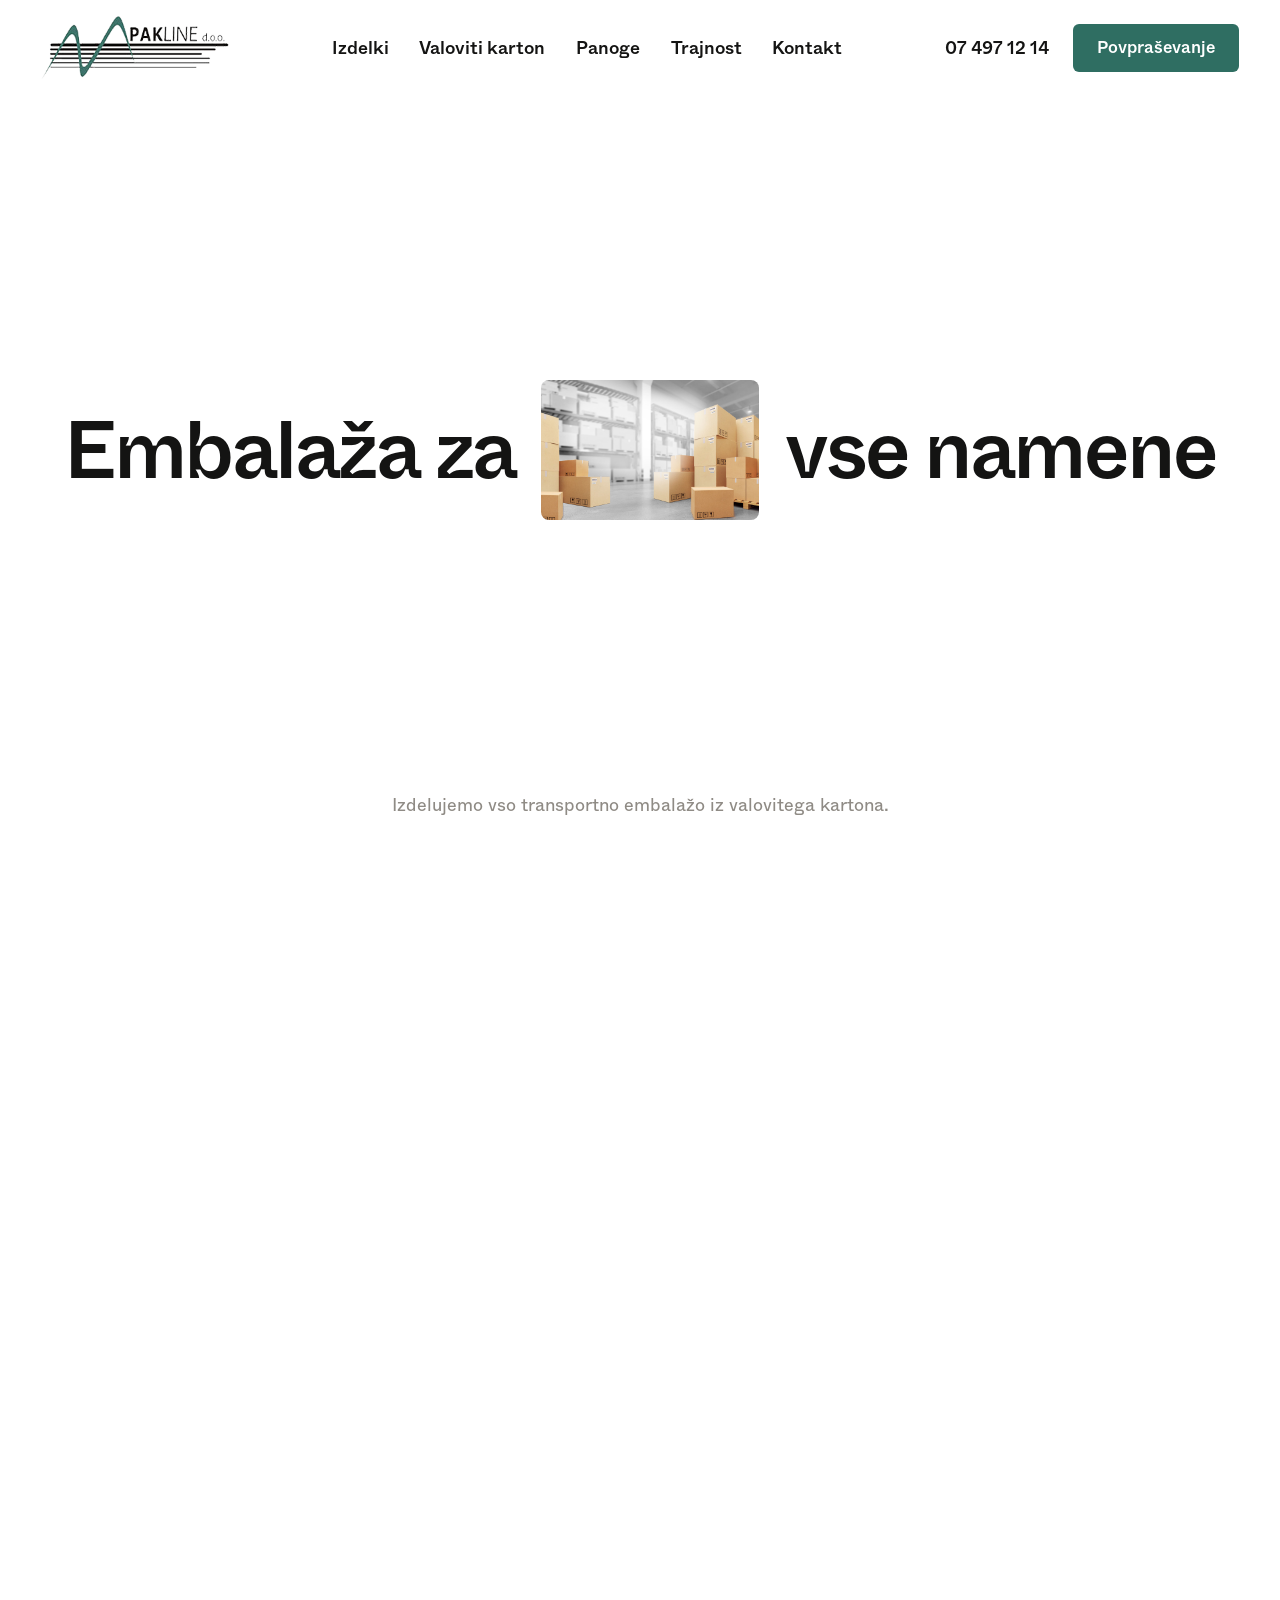
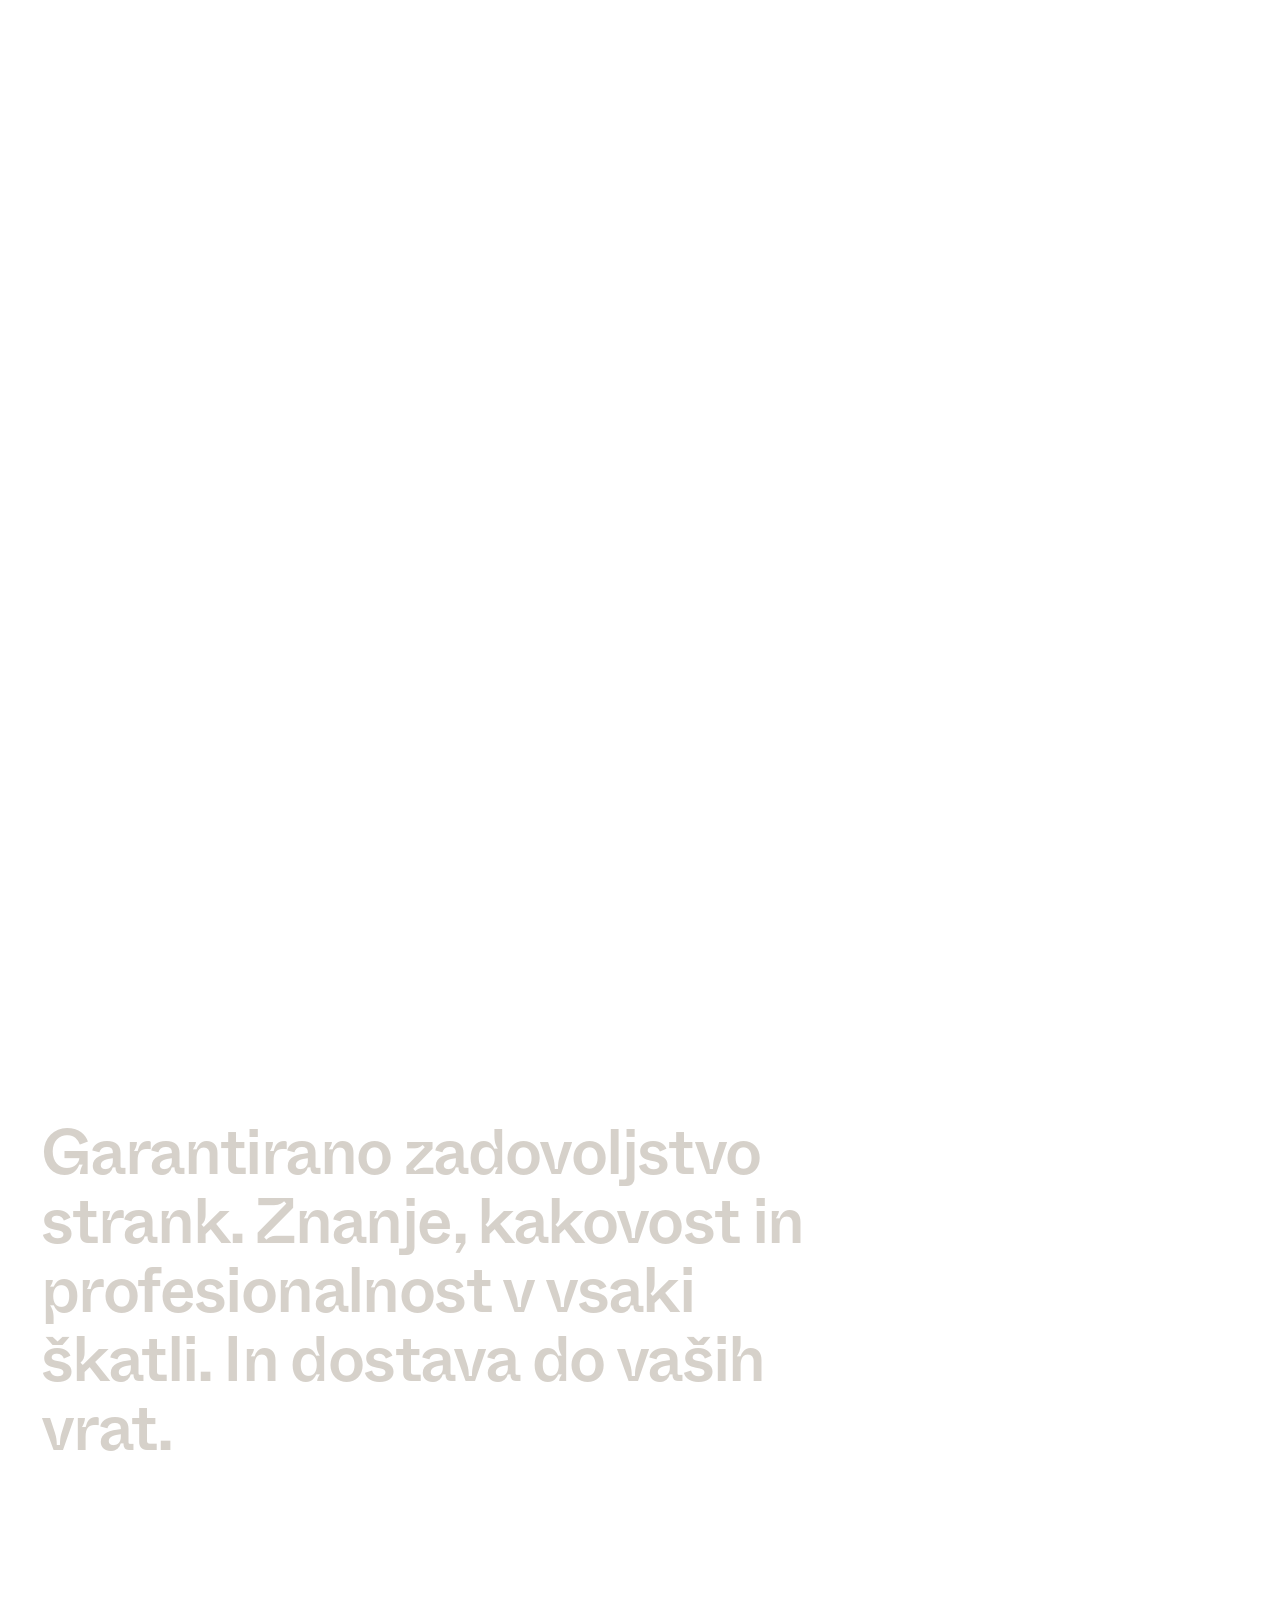
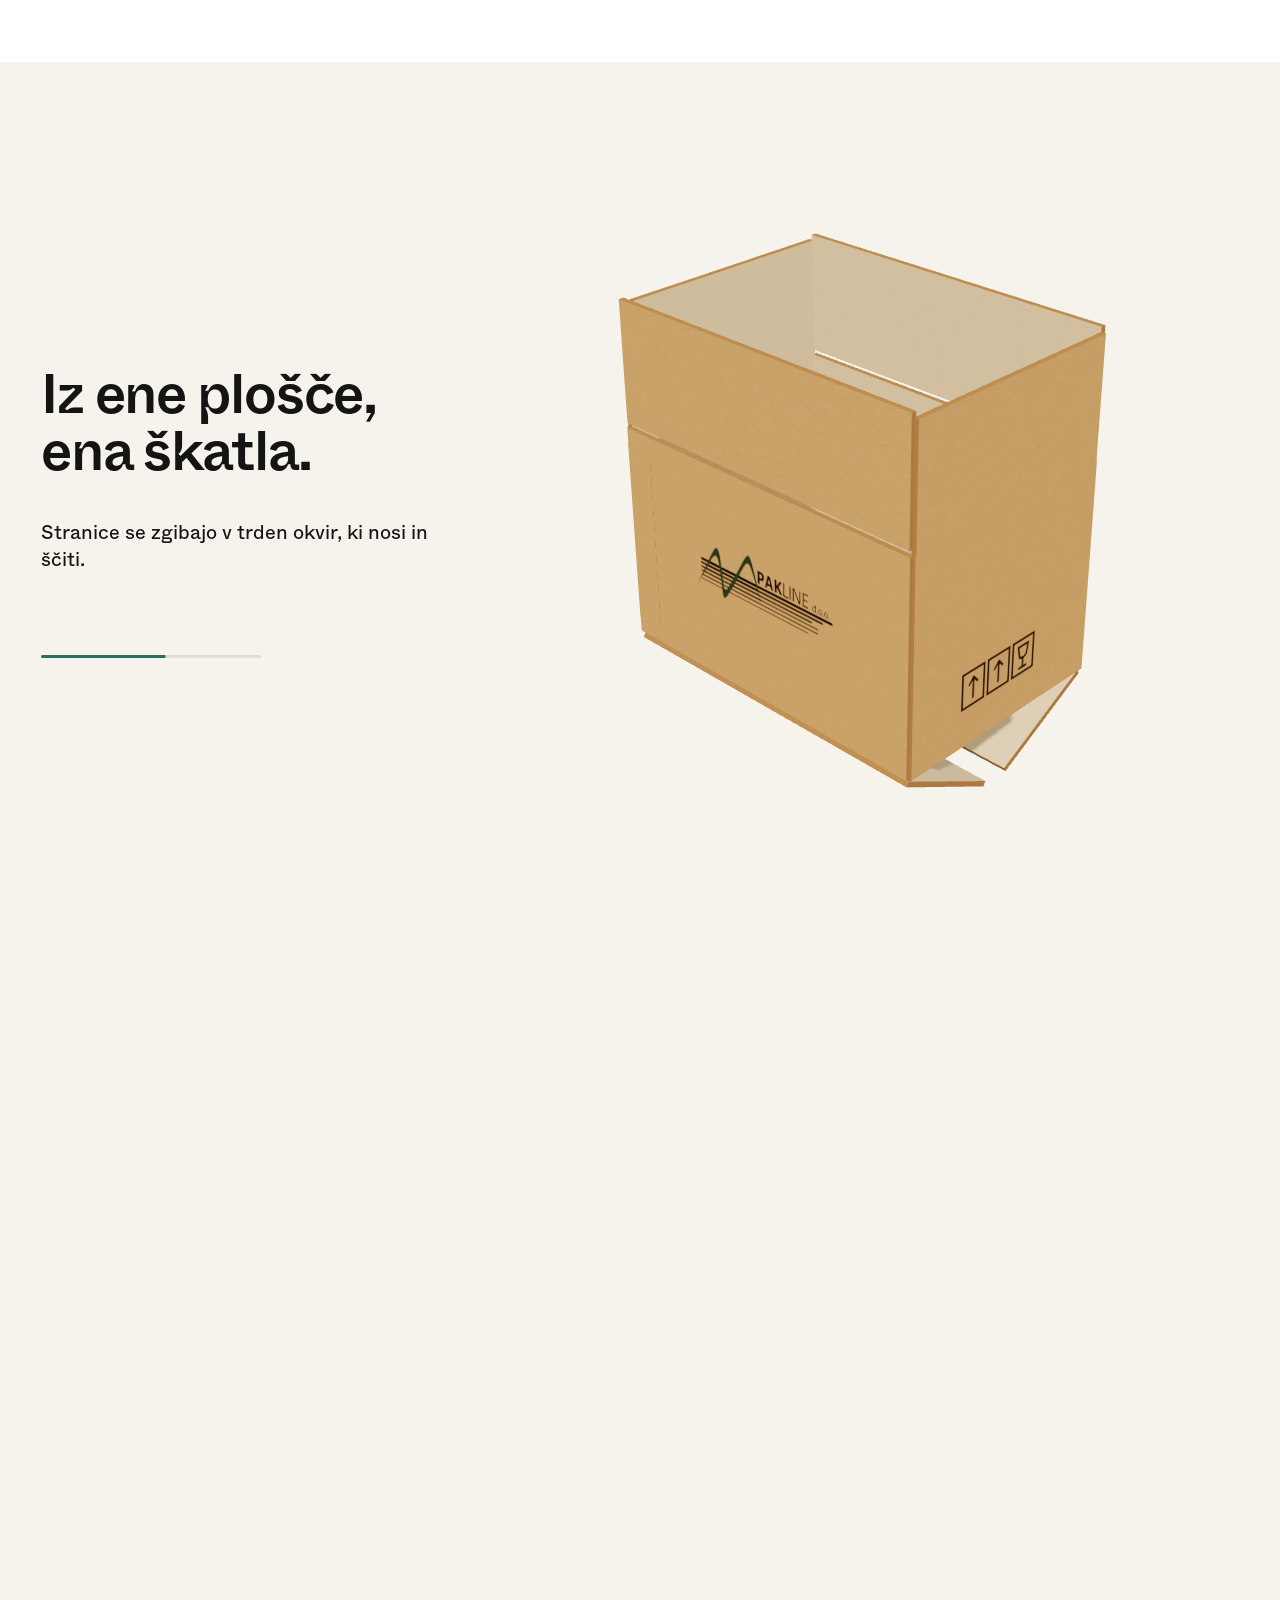
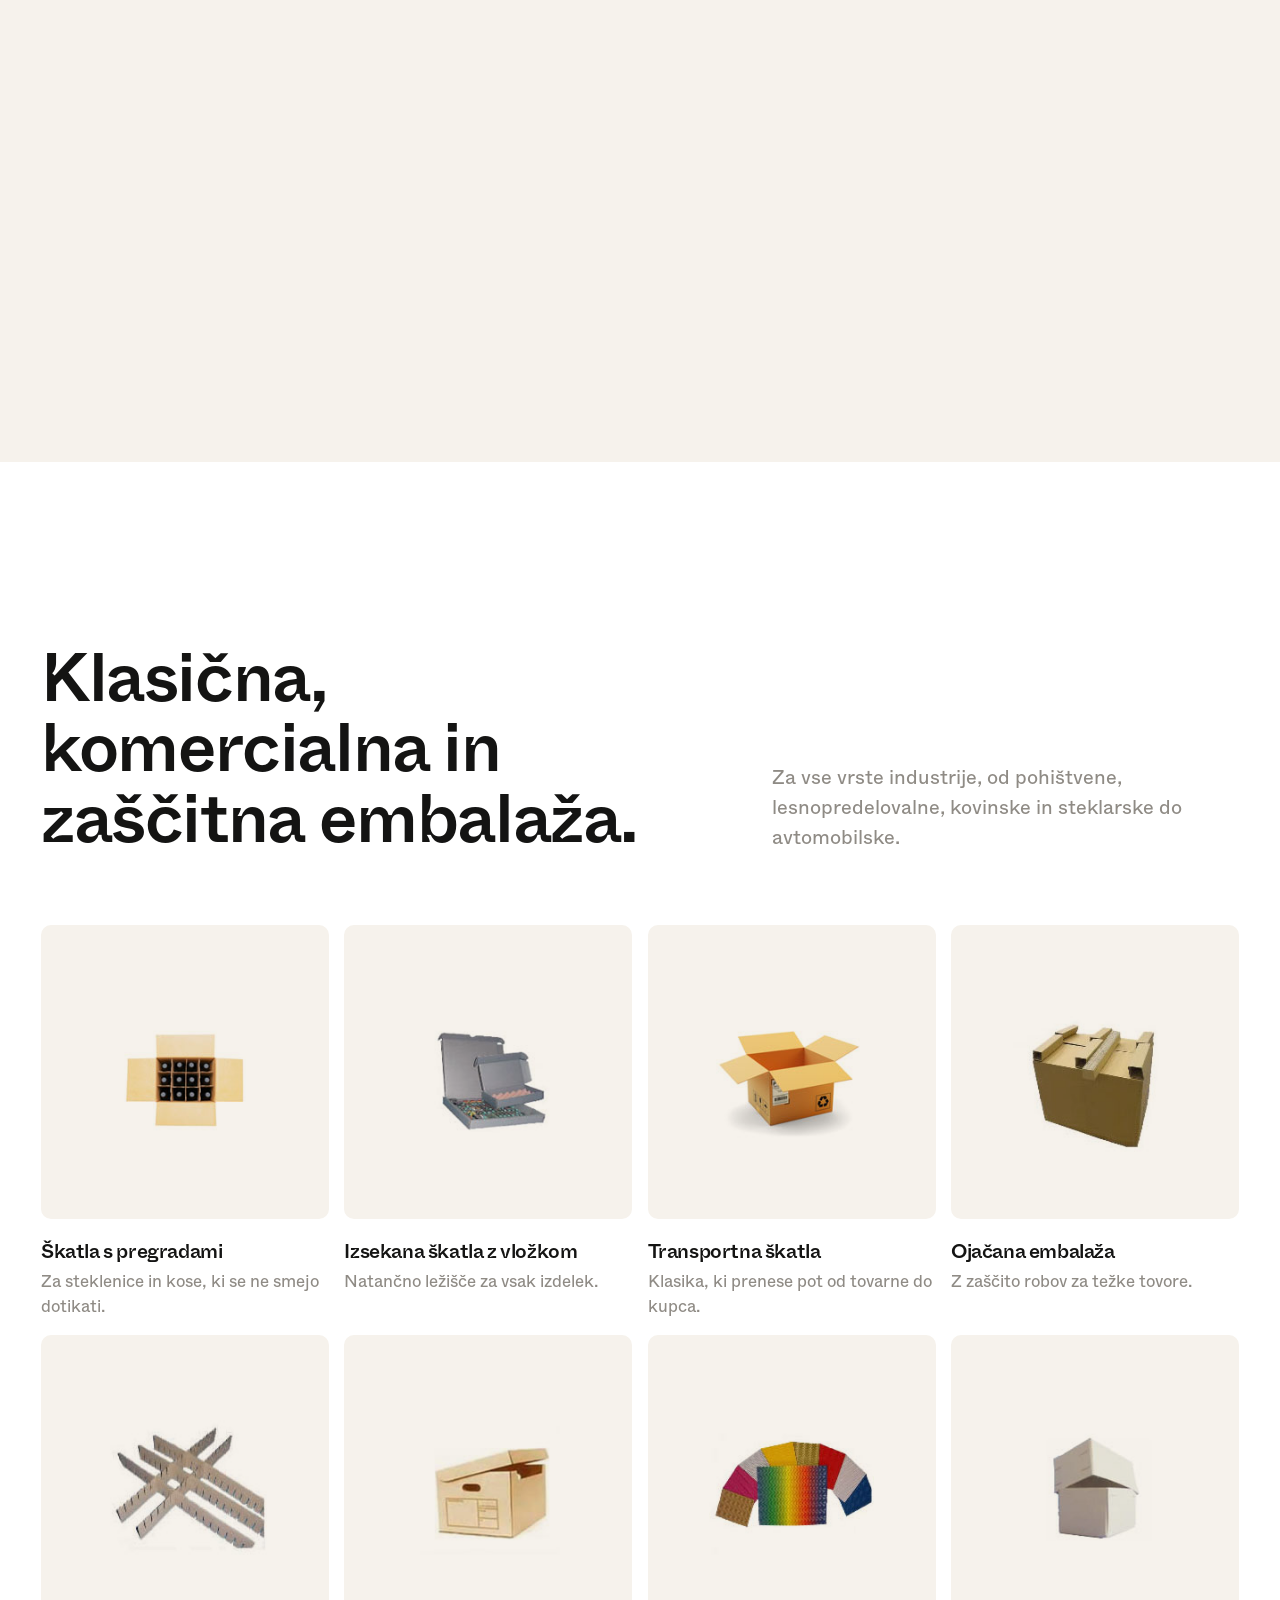
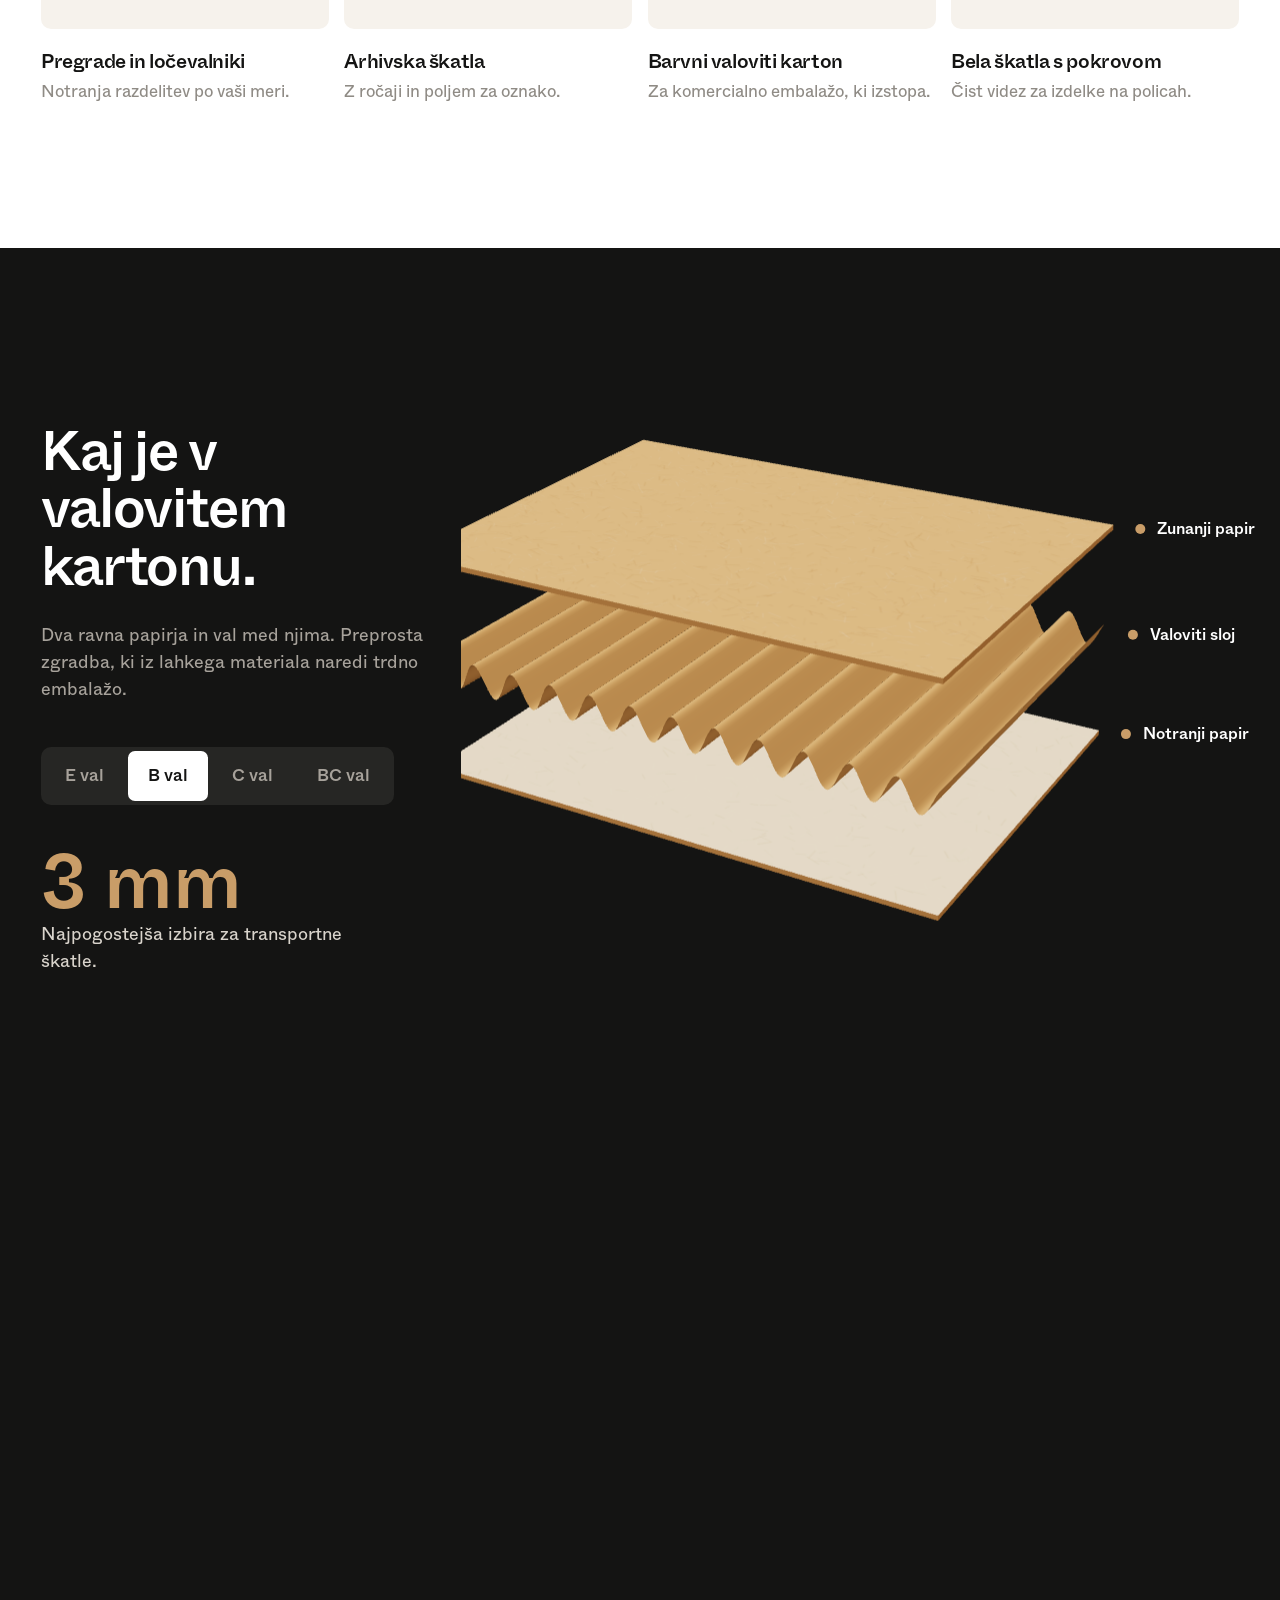
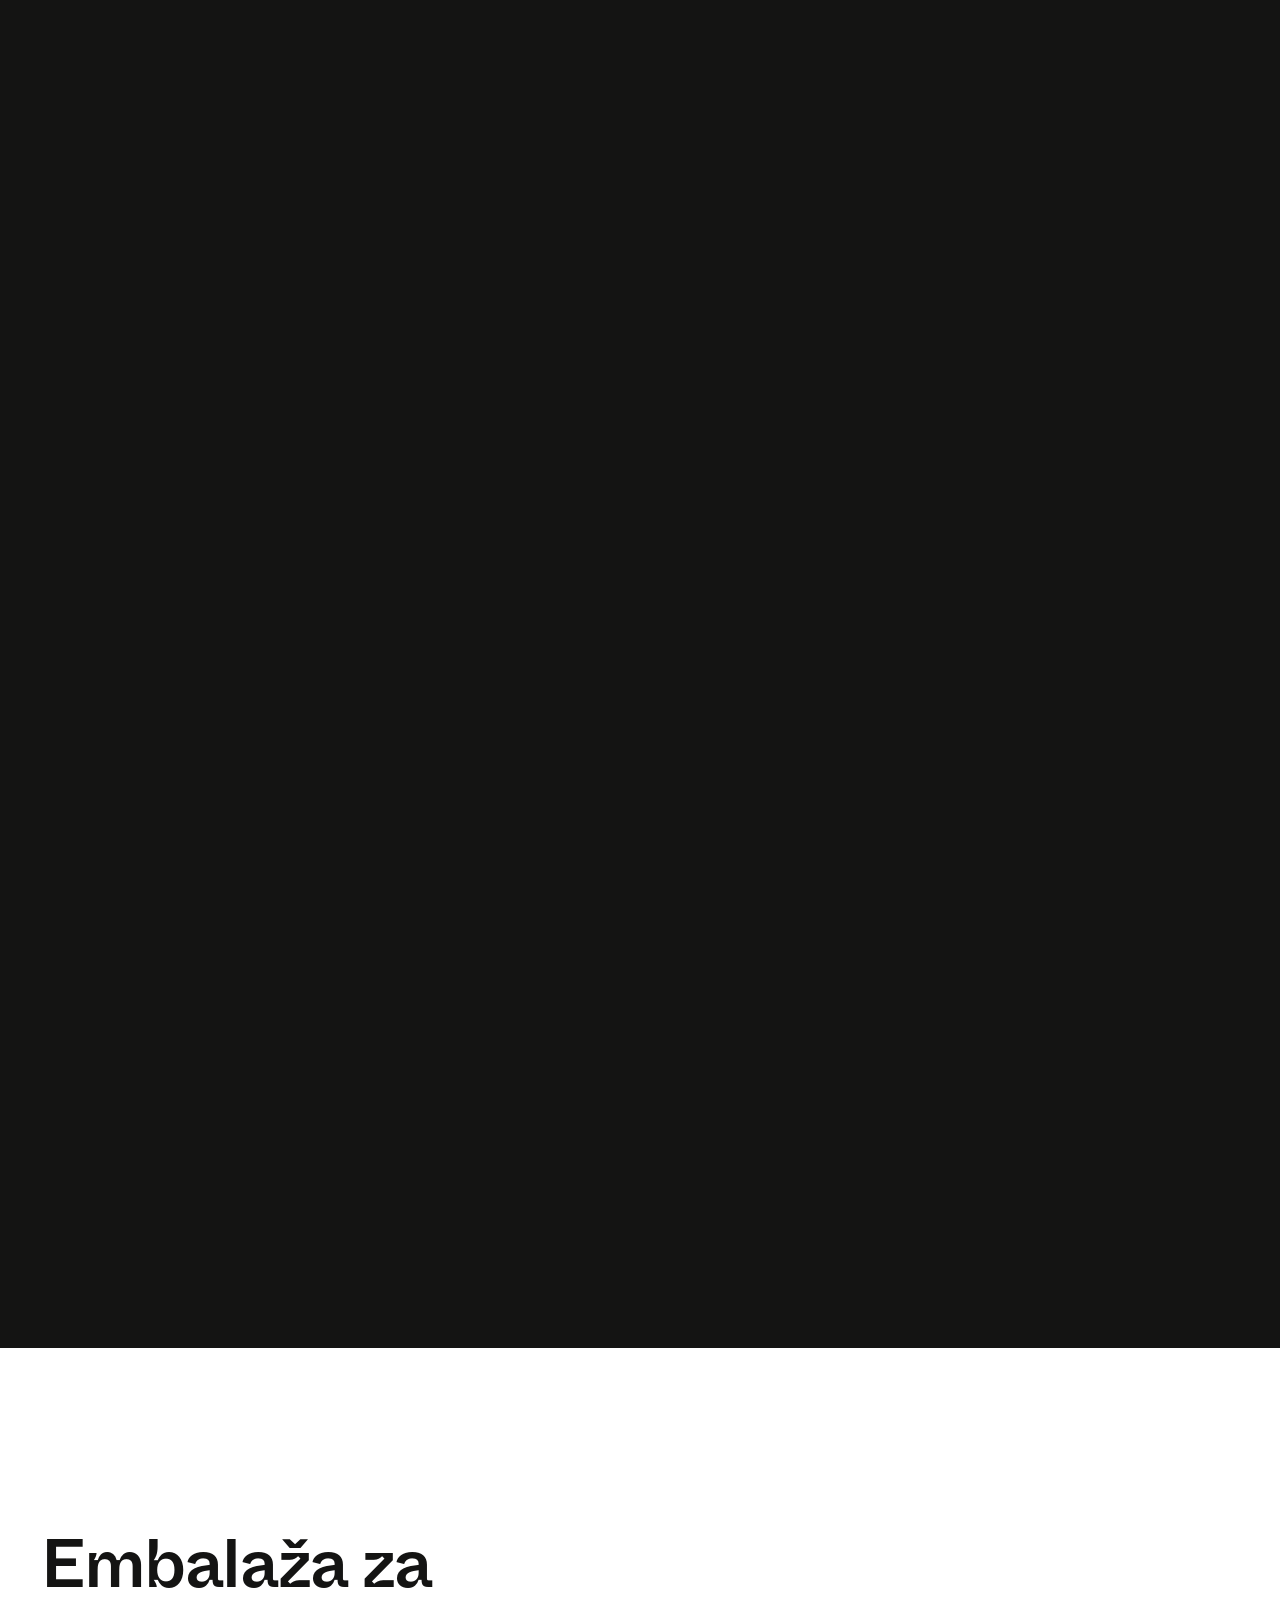
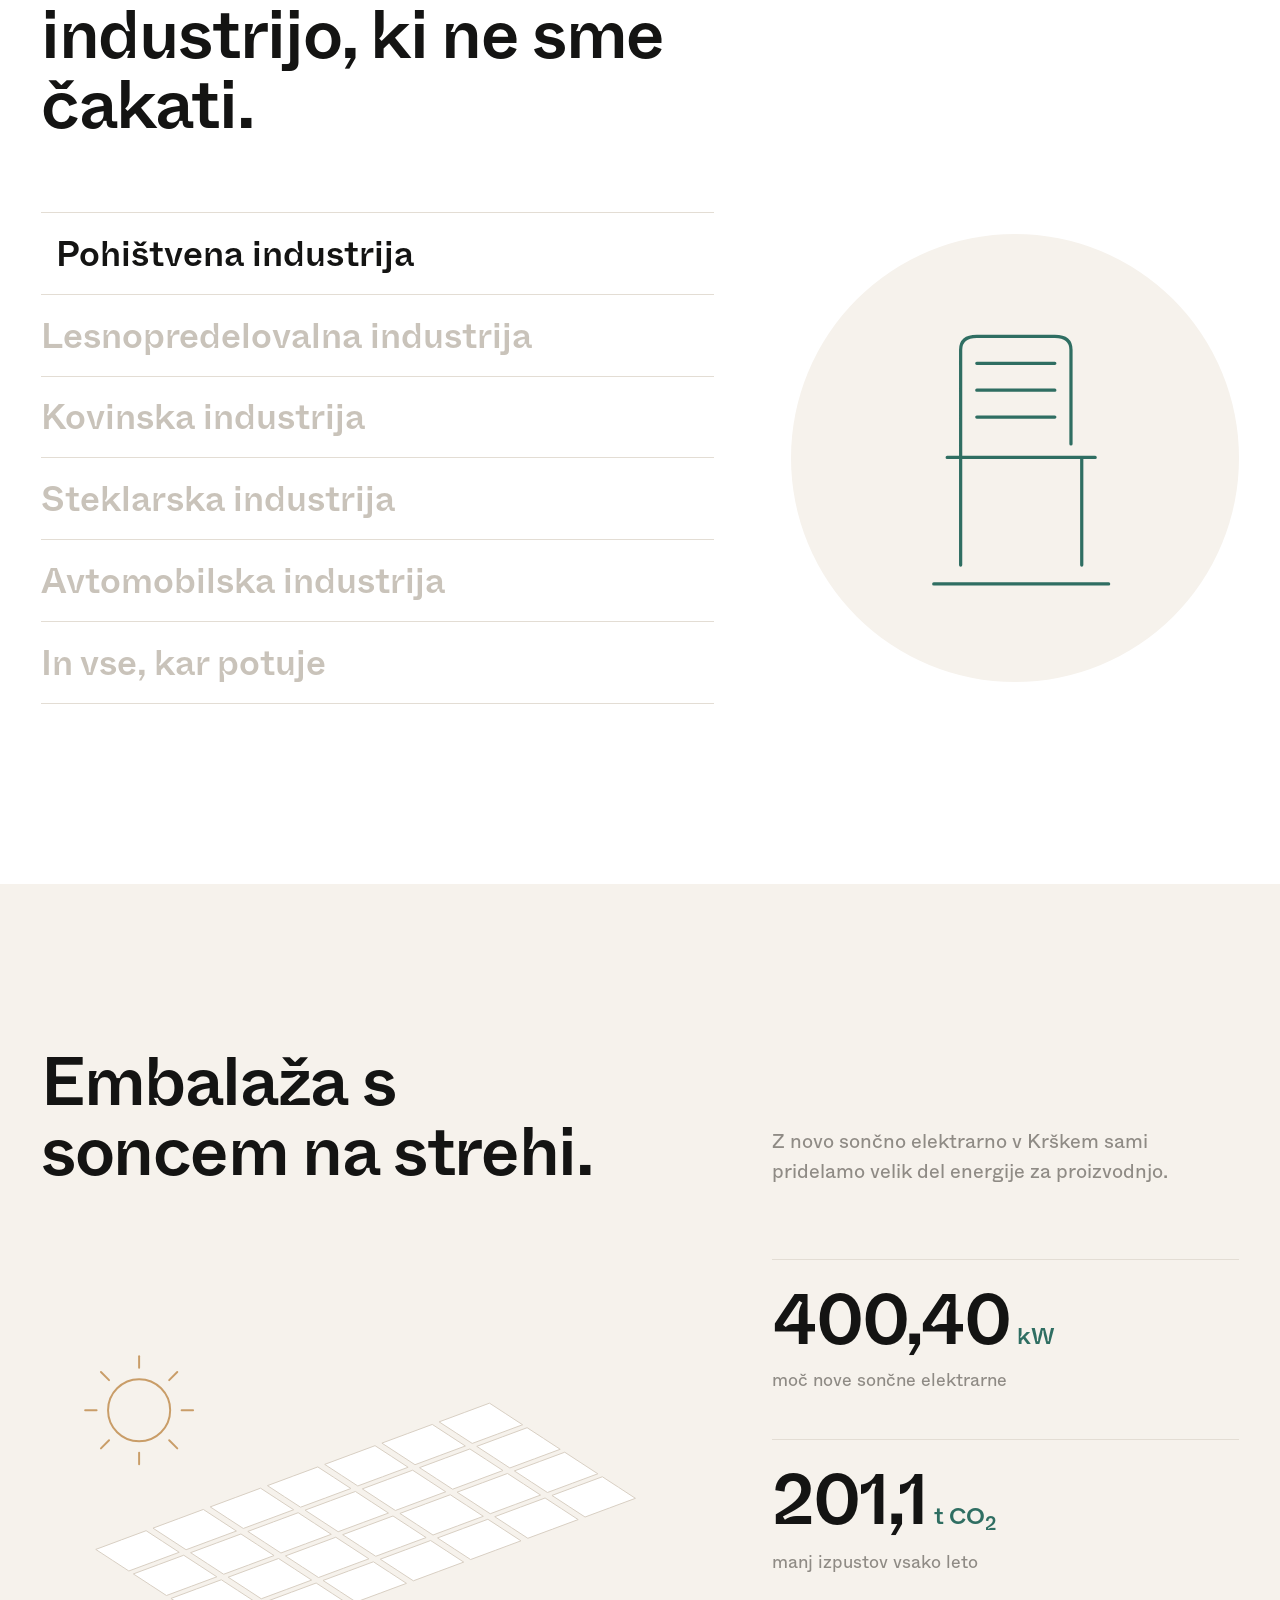
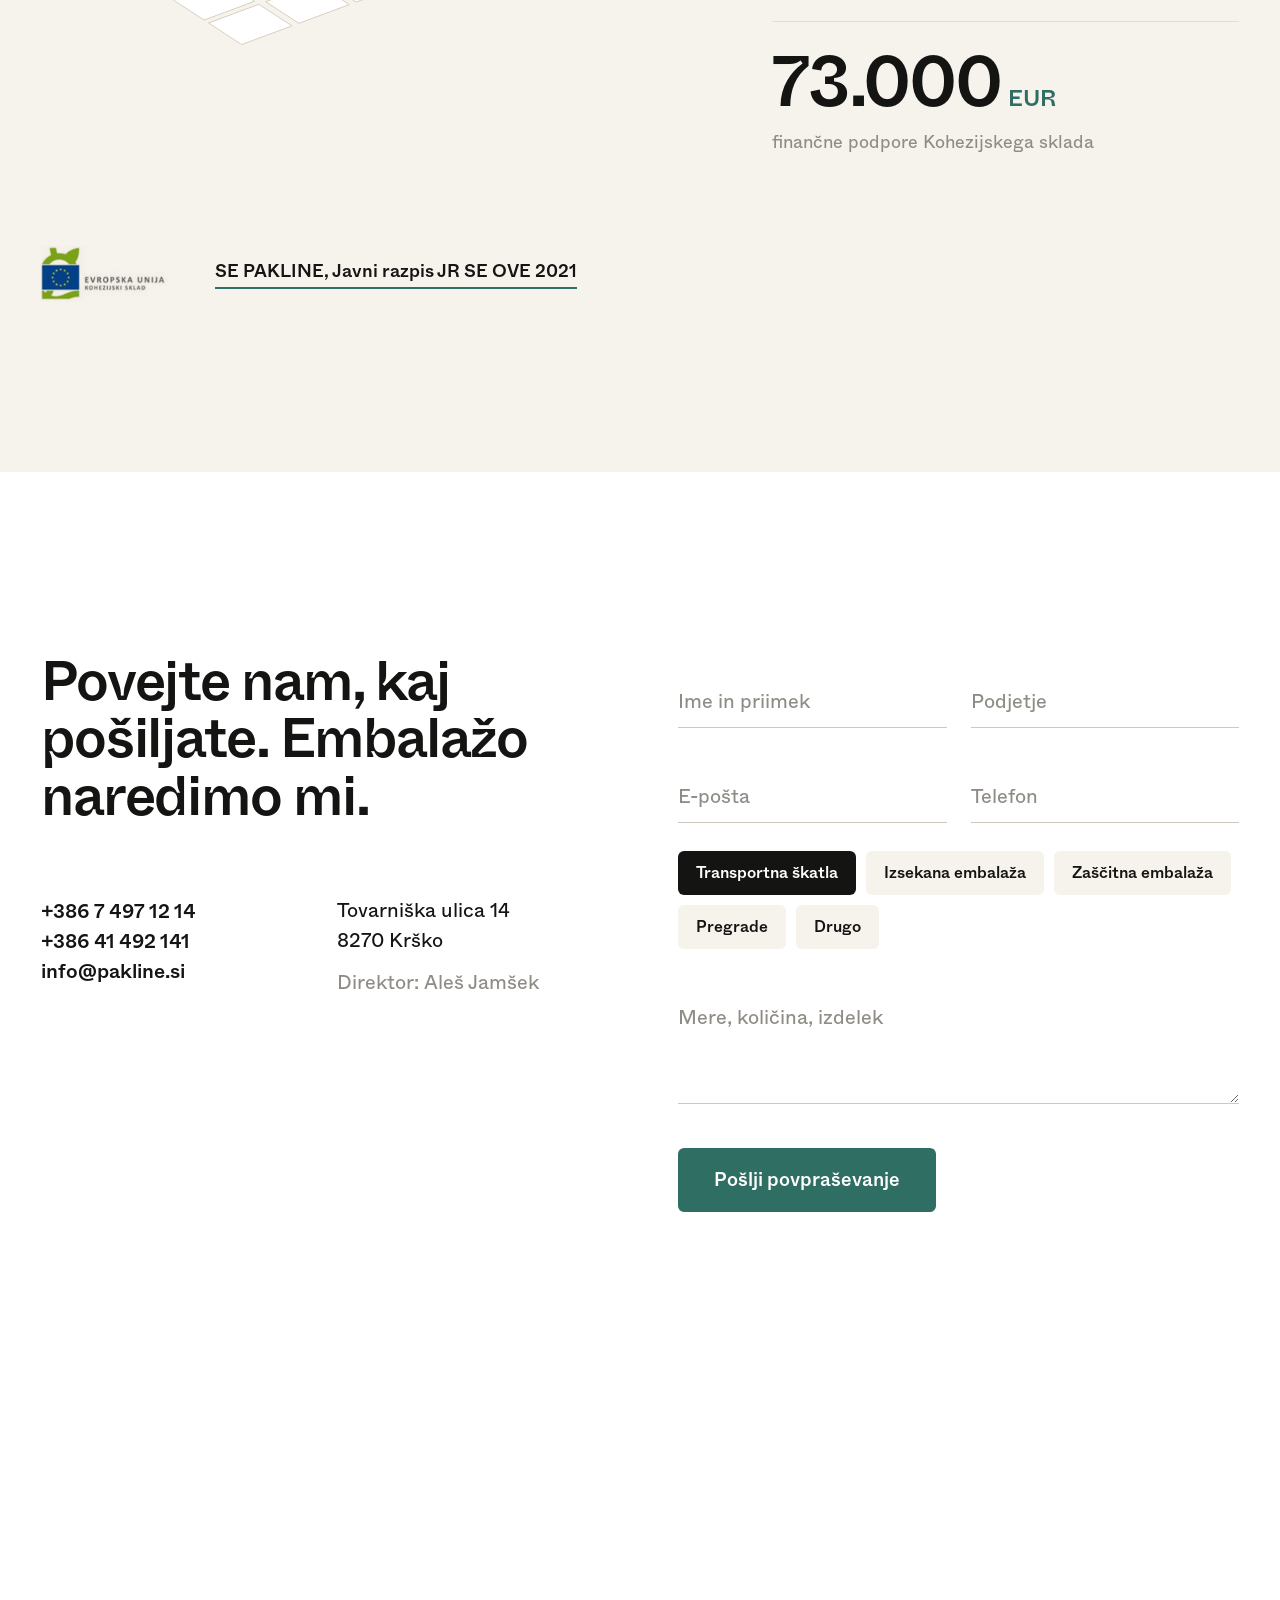
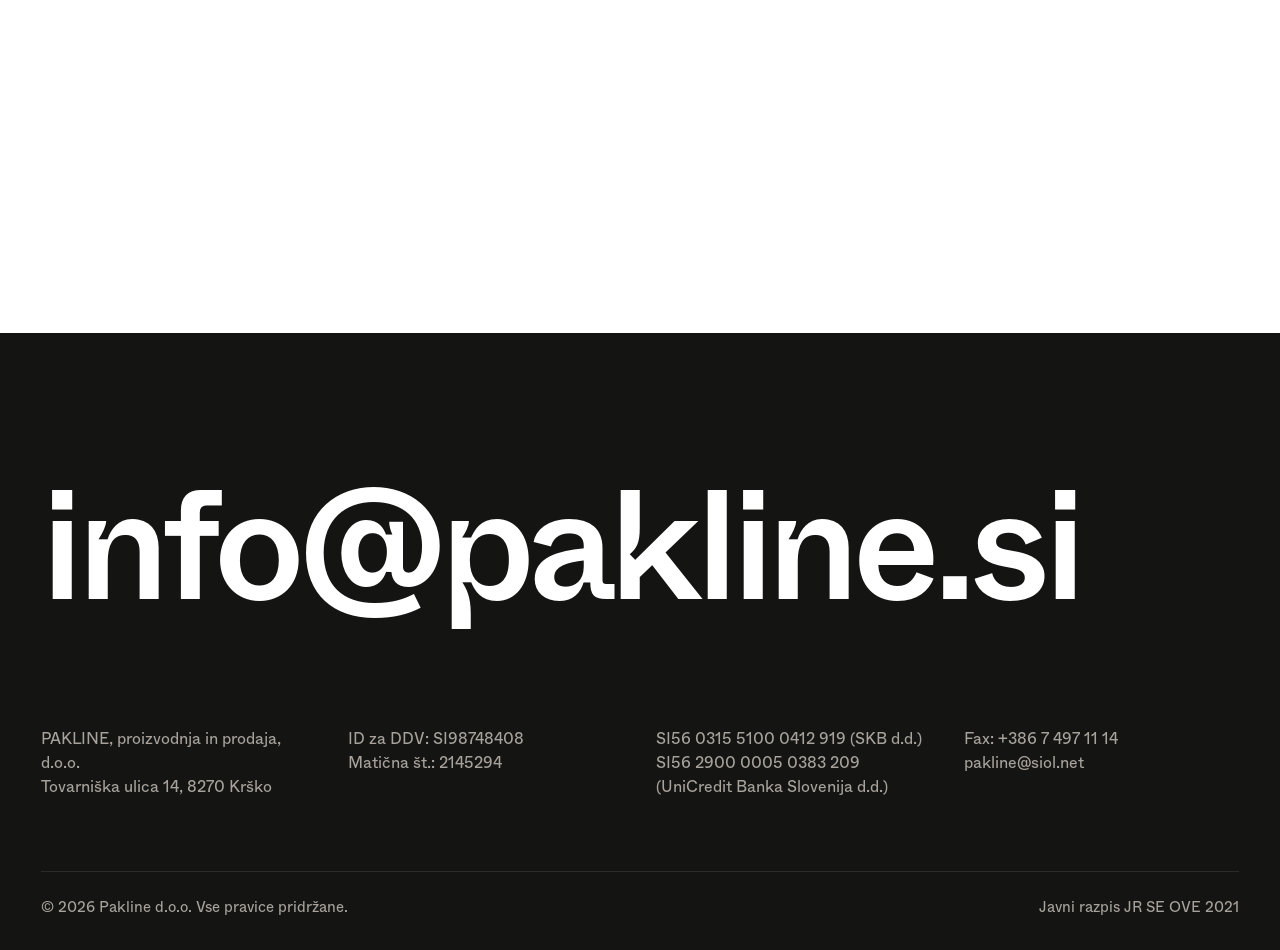
==== site/index.html @ 0da0129d "Pakline redesign pitch site Static site (GSAP, Lenis, Three.js) with homepage and razpis subpage, lo" ====
<!doctype html>
<html lang="sl">
<head>
  <meta charset="utf-8">
  <meta name="viewport" content="width=device-width, initial-scale=1">
  <title>Pakline | Embalaža iz valovitega kartona, Krško</title>
  <meta name="description" content="Pakline izdeluje vso transportno embalažo iz valovitega kartona. Klasična, komercialna in zaščitna embalaža za vse vrste industrije.">
  <meta name="robots" content="noindex">
  <link rel="preload" href="assets/fonts/ABCWhyteInktrap-Medium-Trial.woff2" as="font" type="font/woff2" crossorigin>
  <link rel="preload" href="assets/fonts/ABCWhyte-Regular-Trial.woff2" as="font" type="font/woff2" crossorigin>
  <link rel="stylesheet" href="assets/css/style.css">
</head>
<body>

<div class="loader" aria-hidden="true">
  <img src="assets/img/pakline-logo.png" alt="" class="loader-logo">
  <span class="loader-count">0</span>
</div>

<header class="nav">
  <a href="index.html" class="nav-logo"><img src="assets/img/pakline-logo.png" alt="Pakline d.o.o."></a>
  <nav class="nav-links" aria-label="Glavna navigacija">
    <a href="#izdelki">Izdelki</a>
    <a href="#karton">Valoviti karton</a>
    <a href="#panoge">Panoge</a>
    <a href="#trajnost">Trajnost</a>
    <a href="#kontakt">Kontakt</a>
  </nav>
  <div class="nav-right">
    <a href="tel:+38674971214" class="nav-phone">07 497 12 14</a>
    <a href="#kontakt" class="btn">Povpraševanje</a>
    <button class="nav-burger" aria-label="Meni"><span></span><span></span></button>
  </div>
</header>

<div class="mobile-menu">
  <a href="#izdelki">Izdelki</a>
  <a href="#karton">Valoviti karton</a>
  <a href="#panoge">Panoge</a>
  <a href="#trajnost">Trajnost</a>
  <a href="#kontakt">Kontakt</a>
  <div class="mobile-menu-contact">
    <a href="tel:+38674971214">+386 7 497 12 14</a>
    <a href="mailto:info@pakline.si">info@pakline.si</a>
  </div>
</div>

<main>

  <!-- HERO: split sentence, image opens to full screen -->
  <section class="hero">
    <div class="hero-pin">
      <h1 class="hero-title">
        <span class="hero-l">Embalaža za</span>
        <span class="hero-media"><img src="assets/img/slika.jpg" alt="Škatle iz valovitega kartona v skladišču"></span>
        <span class="hero-r">vse namene</span>
      </h1>
      <p class="hero-sub">Izdelujemo vso transportno embalažo iz valovitega kartona.</p>
    </div>
  </section>

  <!-- STATEMENT: gray fills to black -->
  <section class="statement">
    <p class="fill-text">Garantirano zadovoljstvo strank. Znanje, kakovost in profesionalnost v vsaki škatli. In dostava do vaših vrat.</p>
  </section>

  <!-- FOLD: 3D box folds from a flat blank on scroll -->
  <section class="fold" id="proces">
    <div class="fold-pin">
      <div class="fold-copy">
        <h2>Iz ene plošče, ena škatla.</h2>
        <div class="fold-steps">
          <p class="fold-step is-active">Plošča valovitega kartona, izrezana točno po meri vašega izdelka.</p>
          <p class="fold-step">Stranice se zgibajo v trden okvir, ki nosi in ščiti.</p>
          <p class="fold-step">Zavihki zaprejo škatlo. Pripravljena je na pot.</p>
        </div>
        <div class="fold-bar"><span></span></div>
      </div>
      <canvas class="fold-canvas"></canvas>
    </div>
  </section>

  <!-- PRODUCTS -->
  <section class="products" id="izdelki">
    <div class="products-head">
      <h2>Klasična, komercialna in zaščitna embalaža.</h2>
      <p>Za vse vrste industrije, od pohištvene, lesnopredelovalne, kovinske in steklarske do avtomobilske.</p>
    </div>
    <div class="products-grid">
      <article class="product"><div class="product-img"><img src="assets/img/01.jpg" alt=""></div><h3>Škatla s pregradami</h3><p>Za steklenice in kose, ki se ne smejo dotikati.</p></article>
      <article class="product"><div class="product-img"><img src="assets/img/02.jpg" alt=""></div><h3>Izsekana škatla z vložkom</h3><p>Natančno ležišče za vsak izdelek.</p></article>
      <article class="product"><div class="product-img"><img src="assets/img/03.jpg" alt=""></div><h3>Transportna škatla</h3><p>Klasika, ki prenese pot od tovarne do kupca.</p></article>
      <article class="product"><div class="product-img"><img src="assets/img/36.jpg" alt=""></div><h3>Ojačana embalaža</h3><p>Z zaščito robov za težke tovore.</p></article>
      <article class="product"><div class="product-img"><img src="assets/img/79.jpg" alt=""></div><h3>Pregrade in ločevalniki</h3><p>Notranja razdelitev po vaši meri.</p></article>
      <article class="product"><div class="product-img"><img src="assets/img/06.jpg" alt=""></div><h3>Arhivska škatla</h3><p>Z ročaji in poljem za oznako.</p></article>
      <article class="product"><div class="product-img"><img src="assets/img/07a.jpg" alt=""></div><h3>Barvni valoviti karton</h3><p>Za komercialno embalažo, ki izstopa.</p></article>
      <article class="product"><div class="product-img"><img src="assets/img/08.jpg" alt=""></div><h3>Bela škatla s pokrovom</h3><p>Čist videz za izdelke na policah.</p></article>
    </div>
  </section>

  <!-- ANATOMY: exploded corrugated board -->
  <section class="anatomy" id="karton">
    <div class="anatomy-pin">
      <div class="anatomy-copy">
        <h2>Kaj je v valovitem kartonu.</h2>
        <p class="anatomy-lead">Dva ravna papirja in val med njima. Preprosta zgradba, ki iz lahkega materiala naredi trdno embalažo.</p>
        <div class="tabs" role="tablist">
          <button role="tab" class="tab" data-flute="E">E val</button>
          <button role="tab" class="tab is-active" data-flute="B">B val</button>
          <button role="tab" class="tab" data-flute="C">C val</button>
          <button role="tab" class="tab" data-flute="BC">BC val</button>
        </div>
        <div class="flute-info">
          <span class="flute-mm">3 mm</span>
          <p class="flute-text">Najpogostejša izbira za transportne škatle.</p>
        </div>
      </div>
      <div class="anatomy-stage">
        <canvas class="anatomy-canvas"></canvas>
        <div class="anatomy-labels"></div>
      </div>
    </div>
  </section>

  <!-- INDUSTRIES -->
  <section class="industries" id="panoge">
    <h2>Embalaža za industrijo, ki ne sme čakati.</h2>
    <div class="industries-wrap">
      <ul class="industries-list">
        <li data-i="0"><span>Pohištvena industrija</span></li>
        <li data-i="1"><span>Lesnopredelovalna industrija</span></li>
        <li data-i="2"><span>Kovinska industrija</span></li>
        <li data-i="3"><span>Steklarska industrija</span></li>
        <li data-i="4"><span>Avtomobilska industrija</span></li>
        <li data-i="5"><span>In vse, kar potuje</span></li>
      </ul>
      <div class="industries-art" aria-hidden="true">
        <!-- chair -->
        <svg viewBox="0 0 240 240" class="art is-active"><path d="M80 40 L80 200 M80 120 L170 120 L170 200 M80 120 L80 40 Q80 30 92 30 L150 30 Q162 30 162 40 L162 110 M70 120 L180 120 M92 50 L150 50 M92 70 L150 70 M92 90 L150 90"/><path d="M60 214 L190 214"/></svg>
        <!-- planks -->
        <svg viewBox="0 0 240 240" class="art"><path d="M40 170 L160 130 L210 150 L90 190 Z M40 170 L40 186 L90 206 L90 190 M90 206 L210 166 L210 150"/><path d="M40 130 L160 90 L210 110 L90 150 Z M40 130 L40 146 L90 166 M90 150 L90 166 L210 126 L210 110"/><path d="M40 90 L160 50 L210 70 L90 110 Z M40 90 L40 106 L90 126 M90 110 L90 126 L210 86 L210 70"/><path d="M110 76 Q130 68 150 62 M70 116 Q100 106 130 98"/></svg>
        <!-- bolt and nut -->
        <svg viewBox="0 0 240 240" class="art"><path d="M70 60 L110 60 L130 95 L110 130 L70 130 L50 95 Z"/><circle cx="90" cy="95" r="16"/><path d="M150 80 L190 80 L190 110 L150 110 Z M162 110 L162 210 L178 210 L178 110 M162 125 L178 135 M162 140 L178 150 M162 155 L178 165 M162 170 L178 180 M162 185 L178 195"/></svg>
        <!-- glass and bottle -->
        <svg viewBox="0 0 240 240" class="art"><path d="M60 50 L120 50 Q122 110 90 125 Q58 110 60 50 Z M90 125 L90 190 M65 195 L115 195"/><path d="M160 40 L180 40 L180 80 Q200 92 200 115 L200 200 L140 200 L140 115 Q140 92 160 80 Z M140 140 L200 140 M140 175 L200 175"/></svg>
        <!-- car -->
        <svg viewBox="0 0 240 240" class="art"><path d="M24 150 L24 128 Q26 116 40 114 L70 110 L98 84 Q104 78 114 78 L160 78 Q170 78 176 86 L196 112 L208 116 Q218 120 218 132 L218 150 Z"/><path d="M104 88 L96 110 L148 110 L148 88 Z M156 88 L156 110 L186 110 L172 90"/><circle cx="66" cy="152" r="18"/><circle cx="178" cy="152" r="18"/><path d="M12 176 L228 176"/></svg>
        <!-- box -->
        <svg viewBox="0 0 240 240" class="art"><path d="M40 85 L120 55 L200 85 L120 115 Z M40 85 L40 175 L120 205 L200 175 L200 85 M120 115 L120 205"/><path d="M40 85 L20 115 L100 145 L120 115 M200 85 L220 115 L140 145 L120 115"/><path d="M80 70 L160 100 L160 128"/></svg>
      </div>
    </div>
  </section>

  <!-- SUSTAINABILITY -->
  <section class="sun" id="trajnost">
    <div class="sun-head">
      <h2>Embalaža s soncem na strehi.</h2>
      <p>Z novo sončno elektrarno v Krškem sami pridelamo velik del energije za proizvodnjo.</p>
    </div>
    <div class="sun-body">
      <svg class="solar" viewBox="0 0 800 420" aria-hidden="true"></svg>
      <div class="sun-stats">
        <div class="stat"><span class="stat-num" data-to="400.40" data-dec="2">0</span><span class="stat-unit">kW</span><p>moč nove sončne elektrarne</p></div>
        <div class="stat"><span class="stat-num" data-to="201.1" data-dec="1">0</span><span class="stat-unit">t CO<sub>2</sub></span><p>manj izpustov vsako leto</p></div>
        <div class="stat"><span class="stat-num" data-to="73000" data-dec="0">0</span><span class="stat-unit">EUR</span><p>finančne podpore Kohezijskega sklada</p></div>
      </div>
    </div>
    <a href="razpis.html" class="sun-link">
      <img src="assets/img/KohezijskiSklad_LOGO.jpg" alt="Kohezijski sklad">
      <span>SE PAKLINE, Javni razpis JR SE OVE 2021</span>
    </a>
  </section>

  <!-- CONTACT -->
  <section class="contact" id="kontakt">
    <div class="contact-grid">
      <div class="contact-left">
        <h2>Povejte nam, kaj pošiljate. Embalažo naredimo mi.</h2>
        <div class="contact-info">
          <div>
            <a href="tel:+38674971214">+386 7 497 12 14</a>
            <a href="tel:+38641492141">+386 41 492 141</a>
            <a href="mailto:info@pakline.si">info@pakline.si</a>
          </div>
          <div>
            <p>Tovarniška ulica 14<br>8270 Krško</p>
            <p class="muted">Direktor: Aleš Jamšek</p>
          </div>
        </div>
      </div>
      <form class="form" novalidate>
        <div class="field"><input id="f-name" name="name" required placeholder=" "><label for="f-name">Ime in priimek</label></div>
        <div class="field"><input id="f-co" name="company" placeholder=" "><label for="f-co">Podjetje</label></div>
        <div class="field"><input id="f-mail" name="email" type="email" required placeholder=" "><label for="f-mail">E-pošta</label></div>
        <div class="field"><input id="f-tel" name="phone" placeholder=" "><label for="f-tel">Telefon</label></div>
        <div class="chips" role="group" aria-label="Vrsta embalaže">
          <button type="button" class="chip is-on">Transportna škatla</button>
          <button type="button" class="chip">Izsekana embalaža</button>
          <button type="button" class="chip">Zaščitna embalaža</button>
          <button type="button" class="chip">Pregrade</button>
          <button type="button" class="chip">Drugo</button>
        </div>
        <div class="field field-wide"><textarea id="f-msg" name="message" rows="3" placeholder=" "></textarea><label for="f-msg">Mere, količina, izdelek</label></div>
        <button type="submit" class="btn btn-big">Pošlji povpraševanje</button>
        <p class="form-note" aria-live="polite"></p>
      </form>
    </div>
    <div class="map">
      <iframe src="https://www.google.com/maps/embed?pb=!1m18!1m12!1m3!1d2773.709814823554!2d15.487321612839665!3d45.95708060029622!2m3!1f0!2f0!3f0!3m2!1i1024!2i768!4f13.1!3m3!1m2!1s0x4765bad743e6b48f%3A0x4679711348eca8be!2sPakline%20proizvodnja%20in%20prodaja%20d.o.o.!5e0!3m2!1sen!2ssi!4v1701763932687!5m2!1sen!2ssi" loading="lazy" referrerpolicy="no-referrer-when-downgrade" title="Pakline na zemljevidu"></iframe>
    </div>
  </section>

</main>

<footer class="footer">
  <a href="mailto:info@pakline.si" class="footer-mail">info@pakline.si</a>
  <div class="footer-cols">
    <div>PAKLINE, proizvodnja in prodaja, d.o.o.<br>Tovarniška ulica 14, 8270 Krško</div>
    <div>ID za DDV: SI98748408<br>Matična št.: 2145294</div>
    <div>SI56 0315 5100 0412 919 (SKB d.d.)<br>SI56 2900 0005 0383 209 (UniCredit Banka Slovenija d.d.)</div>
    <div>Fax: +386 7 497 11 14<br><a href="mailto:pakline@siol.net">pakline@siol.net</a></div>
  </div>
  <div class="footer-bottom">
    <span>© 2026 Pakline d.o.o. Vse pravice pridržane.</span>
    <a href="razpis.html">Javni razpis JR SE OVE 2021</a>
  </div>
</footer>

<script src="assets/js/gsap.min.js"></script>
<script src="assets/js/ScrollTrigger.min.js"></script>
<script src="assets/js/lenis.min.js"></script>
<script type="module" src="assets/js/main.js"></script>
</body>
</html>
---- site/assets/css/style.css ----
@font-face { font-family: "Whyte Inktrap"; src: url("../fonts/ABCWhyteInktrap-Medium-Trial.woff2") format("woff2"); font-weight: 500; font-display: swap; }
@font-face { font-family: "Whyte"; src: url("../fonts/ABCWhyte-Book-Trial.woff2") format("woff2"); font-weight: 350; font-display: swap; }
@font-face { font-family: "Whyte"; src: url("../fonts/ABCWhyte-Regular-Trial.woff2") format("woff2"); font-weight: 400; font-display: swap; }
@font-face { font-family: "Whyte"; src: url("../fonts/ABCWhyte-Medium-Trial.woff2") format("woff2"); font-weight: 500; font-display: swap; }

:root {
  --font-display: "Whyte Inktrap", "Helvetica Neue", Arial, sans-serif;
  --font-body: "Whyte", "Helvetica Neue", Arial, sans-serif;
  --ink: #141413;
  --gray: #8f8b85;
  --line: #e3ddd4;
  --paper: #ffffff;
  --kraft-50: #f6f2ec;
  --kraft-100: #efe8de;
  --kraft: #c99d68;
  --teal: #2f6e62;
  --teal-dark: #1f4d44;
  --pad: clamp(20px, 3.2vw, 64px);
  --nav-h: 96px;
}

*, *::before, *::after { box-sizing: border-box; }
html { -webkit-text-size-adjust: 100%; }
body { margin: 0; background: var(--paper); color: var(--ink); font-family: var(--font-body); font-weight: 400; font-size: 18px; line-height: 1.5; -webkit-font-smoothing: antialiased; overflow-x: hidden; }
img { display: block; max-width: 100%; }
a { color: inherit; text-decoration: none; }
button { font: inherit; color: inherit; background: none; border: 0; cursor: pointer; padding: 0; }
h1, h2, h3 { font-family: var(--font-display); font-weight: 500; margin: 0; letter-spacing: -0.02em; }
h2 { font-size: clamp(40px, 5.4vw, 120px); line-height: 1.02; }
p { margin: 0; }

.btn { display: inline-flex; align-items: center; height: 48px; padding: 0 24px; border-radius: 6px; background: var(--teal); color: #fff; font-weight: 500; font-size: 17px; transition: background .3s; white-space: nowrap; }
.btn:hover { background: var(--teal-dark); }
.btn-big { height: 64px; padding: 0 36px; font-size: 19px; }

/* Loader */
.loader { position: fixed; inset: 0; z-index: 100; background: var(--paper); display: flex; flex-direction: column; align-items: center; justify-content: center; gap: 28px; }
.loader-logo { width: min(360px, 60vw); }
.loader-count { font-family: var(--font-display); font-size: 20px; color: var(--gray); font-variant-numeric: tabular-nums; }

/* Nav */
.nav { position: fixed; top: 0; left: 0; right: 0; z-index: 50; height: var(--nav-h); padding: 0 var(--pad); display: flex; align-items: center; justify-content: space-between; transition: background .4s, box-shadow .4s, height .4s; }
.nav.is-solid { background: rgba(255,255,255,.94); backdrop-filter: blur(10px); -webkit-backdrop-filter: blur(10px); box-shadow: 0 1px 0 var(--line); height: 80px; }
.nav-logo img { height: 64px; width: auto; transition: height .4s; }
.nav.is-solid .nav-logo img { height: 54px; }
.nav-links { display: flex; gap: clamp(20px, 2.4vw, 44px); font-size: 18px; font-weight: 500; }
.nav-links a { position: relative; }
.nav-links a::after { content: ""; position: absolute; left: 0; right: 0; bottom: -4px; height: 2px; background: var(--teal); transform: scaleX(0); transform-origin: left; transition: transform .35s; }
.nav-links a:hover::after { transform: scaleX(1); }
.nav-right { display: flex; align-items: center; gap: 24px; }
.nav-phone { font-size: 18px; font-weight: 500; }
.nav-burger { display: none; width: 44px; height: 44px; position: relative; }
.nav-burger span { position: absolute; left: 10px; right: 10px; height: 2px; background: var(--ink); transition: transform .3s; }
.nav-burger span:first-child { top: 17px; } .nav-burger span:last-child { top: 25px; }
.menu-open .nav-burger span:first-child { transform: translateY(4px) rotate(45deg); }
.menu-open .nav-burger span:last-child { transform: translateY(-4px) rotate(-45deg); }
.mobile-menu { position: fixed; inset: 0; z-index: 40; background: var(--paper); padding: 120px var(--pad) 40px; display: flex; flex-direction: column; gap: 8px; opacity: 0; pointer-events: none; transition: opacity .35s; }
.mobile-menu > a { font-family: var(--font-display); font-size: 44px; line-height: 1.2; }
.mobile-menu-contact { margin-top: auto; display: flex; flex-direction: column; gap: 6px; font-size: 20px; }
.menu-open .mobile-menu { opacity: 1; pointer-events: auto; }
.menu-open .nav { background: var(--paper); }

/* Hero */
.hero { height: 280vh; position: relative; }
.hero-pin { position: sticky; top: 0; height: 100vh; overflow: hidden; display: flex; flex-direction: column; align-items: center; justify-content: center; }
.hero-title { display: flex; align-items: center; justify-content: center; gap: 2vw; width: 100%; padding: 0 var(--pad); font-size: clamp(44px, 6.4vw, 200px); line-height: 1.08; white-space: nowrap; letter-spacing: -0.03em; }
.hero-l, .hero-r { display: block; padding: .06em 0; will-change: transform, opacity; }
.hero-media { position: relative; display: block; width: 17vw; height: 11vw; flex: none; overflow: hidden; border-radius: 8px; will-change: width, height; }
.hero-media img { position: absolute; inset: 0; width: 100%; height: 100%; object-fit: cover; transform: scale(1.25); }
.hero-sub { position: absolute; left: 0; right: 0; bottom: 9vh; text-align: center; font-size: clamp(18px, 1.4vw, 26px); color: var(--gray); padding: 0 var(--pad); }

/* Statement */
.statement { padding: 22vh var(--pad); }
.fill-text { font-family: var(--font-display); font-weight: 500; font-size: clamp(36px, 5vw, 118px); line-height: 1.08; letter-spacing: -0.025em; max-width: 19ch; }
.fill-text .w { color: #d6d1ca; transition: color .1s; }
.fill-text .w.on { color: var(--ink); }
.fill-text .w.accent.on { color: var(--teal); }

/* Fold */
.fold { height: 400vh; position: relative; background: var(--kraft-50); }
.fold-pin { position: sticky; top: 0; height: 100vh; overflow: hidden; display: grid; grid-template-columns: minmax(320px, 34%) 1fr; align-items: center; }
.fold-copy { padding: 0 0 0 var(--pad); position: relative; z-index: 2; }
.fold-copy h2 { font-size: clamp(40px, 4.4vw, 104px); margin-bottom: 40px; }
.fold-steps { position: relative; min-height: 5.4em; font-size: clamp(20px, 1.5vw, 30px); line-height: 1.35; max-width: 20em; }
.fold-step { position: absolute; inset: 0 0 auto 0; opacity: 0; transform: translateY(12px); transition: opacity .5s, transform .5s; }
.fold-step.is-active { opacity: 1; transform: none; }
.fold-bar { margin-top: 28px; width: 220px; height: 3px; background: var(--line); border-radius: 2px; overflow: hidden; }
.fold-bar span { display: block; height: 100%; width: 100%; background: var(--teal); transform: scaleX(0); transform-origin: left; }
.fold-canvas { width: 100%; height: 100%; display: block; }

/* Products */
.products { padding: 20vh var(--pad) 16vh; }
.products-head { display: grid; grid-template-columns: 1.4fr 1fr; gap: 6vw; align-items: end; margin-bottom: 8vh; }
.products-head h2 { max-width: 13ch; }
.products-head p { font-size: clamp(20px, 1.5vw, 28px); color: var(--gray); max-width: 22em; }
.products-grid { display: grid; grid-template-columns: repeat(4, 1fr); gap: clamp(12px, 1.2vw, 24px); }
.product { cursor: default; }
.product-img { aspect-ratio: 1 / 1.02; background: var(--kraft-50); border-radius: 10px; display: flex; align-items: center; justify-content: center; overflow: hidden; margin-bottom: 20px; }
.product-img img { width: 62%; max-width: 280px; mix-blend-mode: multiply; transition: transform .8s cubic-bezier(.2,.7,.2,1); }
.product:hover .product-img img { transform: scale(1.07) translateY(-2%); }
.product h3 { font-size: clamp(20px, 1.4vw, 28px); line-height: 1.2; margin-bottom: 6px; }
.product p { color: var(--gray); font-size: 17px; }

/* Anatomy */
.anatomy { height: 300vh; position: relative; background: var(--ink); color: #fff; }
.anatomy-pin { position: sticky; top: 0; height: 100vh; overflow: hidden; display: grid; grid-template-columns: minmax(340px, 36%) 1fr; align-items: center; }
.anatomy-copy { padding-left: var(--pad); position: relative; z-index: 2; }
.anatomy-copy h2 { font-size: clamp(40px, 4.4vw, 104px); margin-bottom: 28px; }
.anatomy-lead { color: #a7a29b; font-size: clamp(18px, 1.3vw, 24px); max-width: 24em; margin-bottom: 44px; }
.tabs { display: inline-flex; gap: 4px; padding: 4px; background: #262624; border-radius: 10px; margin-bottom: 36px; }
.tab { padding: 12px 20px; border-radius: 7px; font-weight: 500; font-size: 17px; color: #a7a29b; transition: background .3s, color .3s; }
.tab.is-active { background: #fff; color: var(--ink); }
.flute-mm { display: block; font-family: var(--font-display); font-size: clamp(56px, 6vw, 140px); line-height: 1.05; color: var(--kraft); }
.flute-text { font-size: clamp(18px, 1.3vw, 24px); color: #d9d4cc; max-width: 20em; }
.anatomy-stage { position: relative; height: 100%; }
.anatomy-canvas { width: 100%; height: 100%; display: block; }
.anatomy-labels { position: absolute; inset: 0; pointer-events: none; }
.alabel { position: absolute; left: 0; top: 0; display: flex; align-items: center; gap: 12px; font-size: 16px; font-weight: 500; white-space: nowrap; opacity: 0; transition: opacity .4s; }
.alabel::before { content: ""; width: 10px; height: 10px; border-radius: 50%; background: var(--kraft); flex: none; }

/* Industries */
.industries { padding: 20vh var(--pad); }
.industries h2 { max-width: 14ch; margin-bottom: 8vh; }
.industries-wrap { display: grid; grid-template-columns: 1.5fr 1fr; gap: 6vw; align-items: center; }
.industries-list { list-style: none; margin: 0; padding: 0; border-top: 1px solid var(--line); }
.industries-list li { border-bottom: 1px solid var(--line); padding: 2.2vh 0; font-family: var(--font-display); font-size: clamp(26px, 2.8vw, 64px); line-height: 1.15; color: #c9c3ba; cursor: default; transition: color .35s, padding .45s; }
.industries-list li.is-active { color: var(--ink); padding-left: 1.2vw; }
.industries-art { position: relative; aspect-ratio: 1; max-width: 520px; width: 100%; justify-self: center; background: var(--kraft-50); border-radius: 50%; }
.art { position: absolute; inset: 14%; width: 72%; height: 72%; fill: none; stroke: var(--teal); stroke-width: 2.4; stroke-linecap: round; stroke-linejoin: round; opacity: 0; transition: opacity .3s; }
.art.is-active { opacity: 1; }

/* Sun */
.sun { padding: 18vh var(--pad); background: var(--kraft-50); }
.sun-head { display: grid; grid-template-columns: 1.4fr 1fr; gap: 6vw; align-items: end; margin-bottom: 8vh; }
.sun-head h2 { max-width: 12ch; }
.sun-head p { font-size: clamp(20px, 1.5vw, 28px); color: var(--gray); max-width: 22em; }
.sun-body { display: grid; grid-template-columns: 1.4fr 1fr; gap: 6vw; align-items: center; }
.solar { width: 100%; height: auto; overflow: visible; }
.solar .panel { fill: #fff; stroke: #d8cfc2; stroke-width: 1.2; transition: fill .5s; }
.solar .panel.on { fill: var(--teal); stroke: var(--teal-dark); }
.solar .cell { stroke: rgba(255,255,255,.35); stroke-width: 1; fill: none; }
.solar .sunc { fill: none; stroke: var(--kraft); stroke-width: 2.4; }
.sun-stats { display: flex; flex-direction: column; gap: 5vh; }
.stat { border-top: 1px solid var(--line); padding-top: 2.4vh; }
.stat-num { font-family: var(--font-display); font-size: clamp(56px, 5.6vw, 140px); line-height: 1.05; letter-spacing: -0.03em; }
.stat-unit { font-family: var(--font-display); font-size: clamp(22px, 1.8vw, 40px); margin-left: .3em; color: var(--teal); }
.stat p { margin-top: 10px; color: var(--gray); font-size: 18px; }
.sun-link { display: inline-flex; align-items: center; gap: 24px; margin-top: 10vh; font-weight: 500; font-size: 18px; }
.sun-link img { width: 150px; mix-blend-mode: multiply; }
.sun-link span { border-bottom: 2px solid var(--teal); padding-bottom: 2px; }

/* Contact */
.contact { padding: 20vh var(--pad) 0; }
.contact-grid { display: grid; grid-template-columns: 1fr 1fr; gap: 6vw; margin-bottom: 14vh; }
.contact-left h2 { font-size: clamp(40px, 4.4vw, 104px); max-width: 13ch; margin-bottom: 8vh; }
.contact-info { display: grid; grid-template-columns: 1fr 1fr; gap: 32px; font-size: 20px; }
.contact-info a { display: block; font-weight: 500; }
.contact-info a:hover { color: var(--teal); }
.contact-info p + p { margin-top: 12px; }
.muted { color: var(--gray); }
.form { display: grid; grid-template-columns: 1fr 1fr; gap: 28px 24px; align-content: start; padding-top: 1vh; }
.field { position: relative; }
.field-wide, .chips, .form .btn, .form-note { grid-column: 1 / -1; }
.field input, .field textarea { width: 100%; font: inherit; font-size: 20px; padding: 26px 0 10px; border: 0; border-bottom: 1px solid #cfc8be; background: transparent; outline: none; border-radius: 0; resize: vertical; transition: border-color .3s; }
.field input:focus, .field textarea:focus { border-color: var(--teal); }
.field label { position: absolute; left: 0; top: 26px; color: var(--gray); font-size: 20px; pointer-events: none; transition: transform .3s, font-size .3s, top .3s; }
.field input:focus + label, .field input:not(:placeholder-shown) + label, .field textarea:focus + label, .field textarea:not(:placeholder-shown) + label { top: 0; font-size: 14px; }
.field.invalid input { border-color: #b3261e; }
.chips { display: flex; flex-wrap: wrap; gap: 10px; }
.chip { height: 44px; padding: 0 18px; border-radius: 6px; background: var(--kraft-50); font-size: 16px; font-weight: 500; transition: background .3s, color .3s; }
.chip.is-on { background: var(--ink); color: #fff; }
.form .btn { justify-self: start; margin-top: 8px; }
.form-note { color: var(--teal); font-weight: 500; min-height: 1.5em; }
.map { height: 60vh; min-height: 380px; filter: grayscale(1) contrast(1.05); }
.map iframe { width: 100%; height: 100%; border: 0; display: block; }

/* Footer */
.footer { padding: 14vh var(--pad) 32px; background: var(--ink); color: #fff; }
.footer-mail { display: block; font-family: var(--font-display); font-size: clamp(48px, 12.2vw, 360px); line-height: 1.1; letter-spacing: -0.04em; padding-bottom: .04em; margin-bottom: 10vh; white-space: nowrap; transition: color .4s; }
.footer-mail:hover { color: var(--kraft); }
.footer-cols { display: grid; grid-template-columns: repeat(4, 1fr); gap: 32px; color: #a7a29b; font-size: 16px; padding-bottom: 8vh; }
.footer-cols a:hover { color: #fff; }
.footer-bottom { display: flex; justify-content: space-between; border-top: 1px solid #2c2c2a; padding-top: 24px; color: #a7a29b; font-size: 15px; }
.footer-bottom a:hover { color: #fff; }

/* Razpis page */
.page { padding: calc(var(--nav-h) + 14vh) var(--pad) 16vh; }
.page h1 { font-size: clamp(44px, 6vw, 150px); line-height: 1.02; max-width: 14ch; margin-bottom: 10vh; }
.page-grid { display: grid; grid-template-columns: 1fr 1.3fr; gap: 6vw; }
.page-grid h3 { font-size: clamp(22px, 1.6vw, 32px); margin-bottom: 14px; }
.page-grid p { font-size: clamp(18px, 1.3vw, 24px); max-width: 30em; }
.page-grid section + section { margin-top: 6vh; }
.page-figs { display: grid; grid-template-columns: repeat(3, 1fr); gap: 24px; margin: 12vh 0; }
.page-logos { display: flex; align-items: center; gap: 40px; }
.page-logos img { width: 220px; mix-blend-mode: multiply; }

/* Responsive */
@media (max-width: 1100px) {
  .nav-links, .nav-phone { display: none; }
  .nav-burger { display: block; }
  .products-grid { grid-template-columns: repeat(2, 1fr); }
}
@media (max-width: 820px) {
  :root { --nav-h: 76px; }
  .nav-logo img { height: 48px; }
  .nav.is-solid { height: 68px; }
  .nav.is-solid .nav-logo img { height: 42px; }
  .nav-right .btn { display: none; }
  .hero-title { flex-direction: column; gap: 3vh; font-size: clamp(44px, 13vw, 80px); }
  .hero-media { width: 64vw; height: 42vw; }
  .hero-sub { bottom: 6vh; }
  .statement { padding: 14vh var(--pad); }
  .fold { height: 340vh; }
  .fold-pin { grid-template-columns: 1fr; grid-template-rows: auto 1fr; align-items: start; }
  .fold-copy { padding: calc(var(--nav-h) + 16px) var(--pad) 0; }
  .fold-copy h2 { margin-bottom: 16px; }
  .fold-steps { min-height: 4.2em; font-size: 19px; }
  .fold-bar { margin-top: 8px; }
  .products-head, .sun-head, .sun-body, .contact-grid, .industries-wrap, .page-grid { grid-template-columns: 1fr; gap: 28px; }
  .products-grid { gap: 12px; }
  .product h3 { font-size: 18px; }
  .product p { font-size: 15px; }
  .anatomy { height: 260vh; }
  .anatomy-pin { grid-template-columns: 1fr; grid-template-rows: auto 1fr; align-items: start; }
  .anatomy-copy { padding: calc(var(--nav-h) + 8px) var(--pad) 0; }
  .anatomy-copy h2 { margin-bottom: 12px; }
  .anatomy-lead { display: none; }
  .tabs { margin-bottom: 16px; }
  .tab { padding: 10px 14px; font-size: 15px; }
  .flute-mm { font-size: 44px; }
  .flute-text { font-size: 16px; }
  .alabel { font-size: 13px; }
  .industries-art { display: none; }
  .industries-list li { padding: 18px 0; }
  .contact-info { grid-template-columns: 1fr; font-size: 18px; }
  .form { grid-template-columns: 1fr; }
  .footer-cols { grid-template-columns: 1fr 1fr; }
  .footer-bottom { flex-direction: column; gap: 10px; }
  .page-figs { grid-template-columns: 1fr; }
}
@media (max-width: 520px) {
  .footer-cols { grid-template-columns: 1fr; }
  .btn-big { width: 100%; justify-content: center; }
}
@media (prefers-reduced-motion: reduce) {
  *, *::before, *::after { transition-duration: .01ms !important; }
}
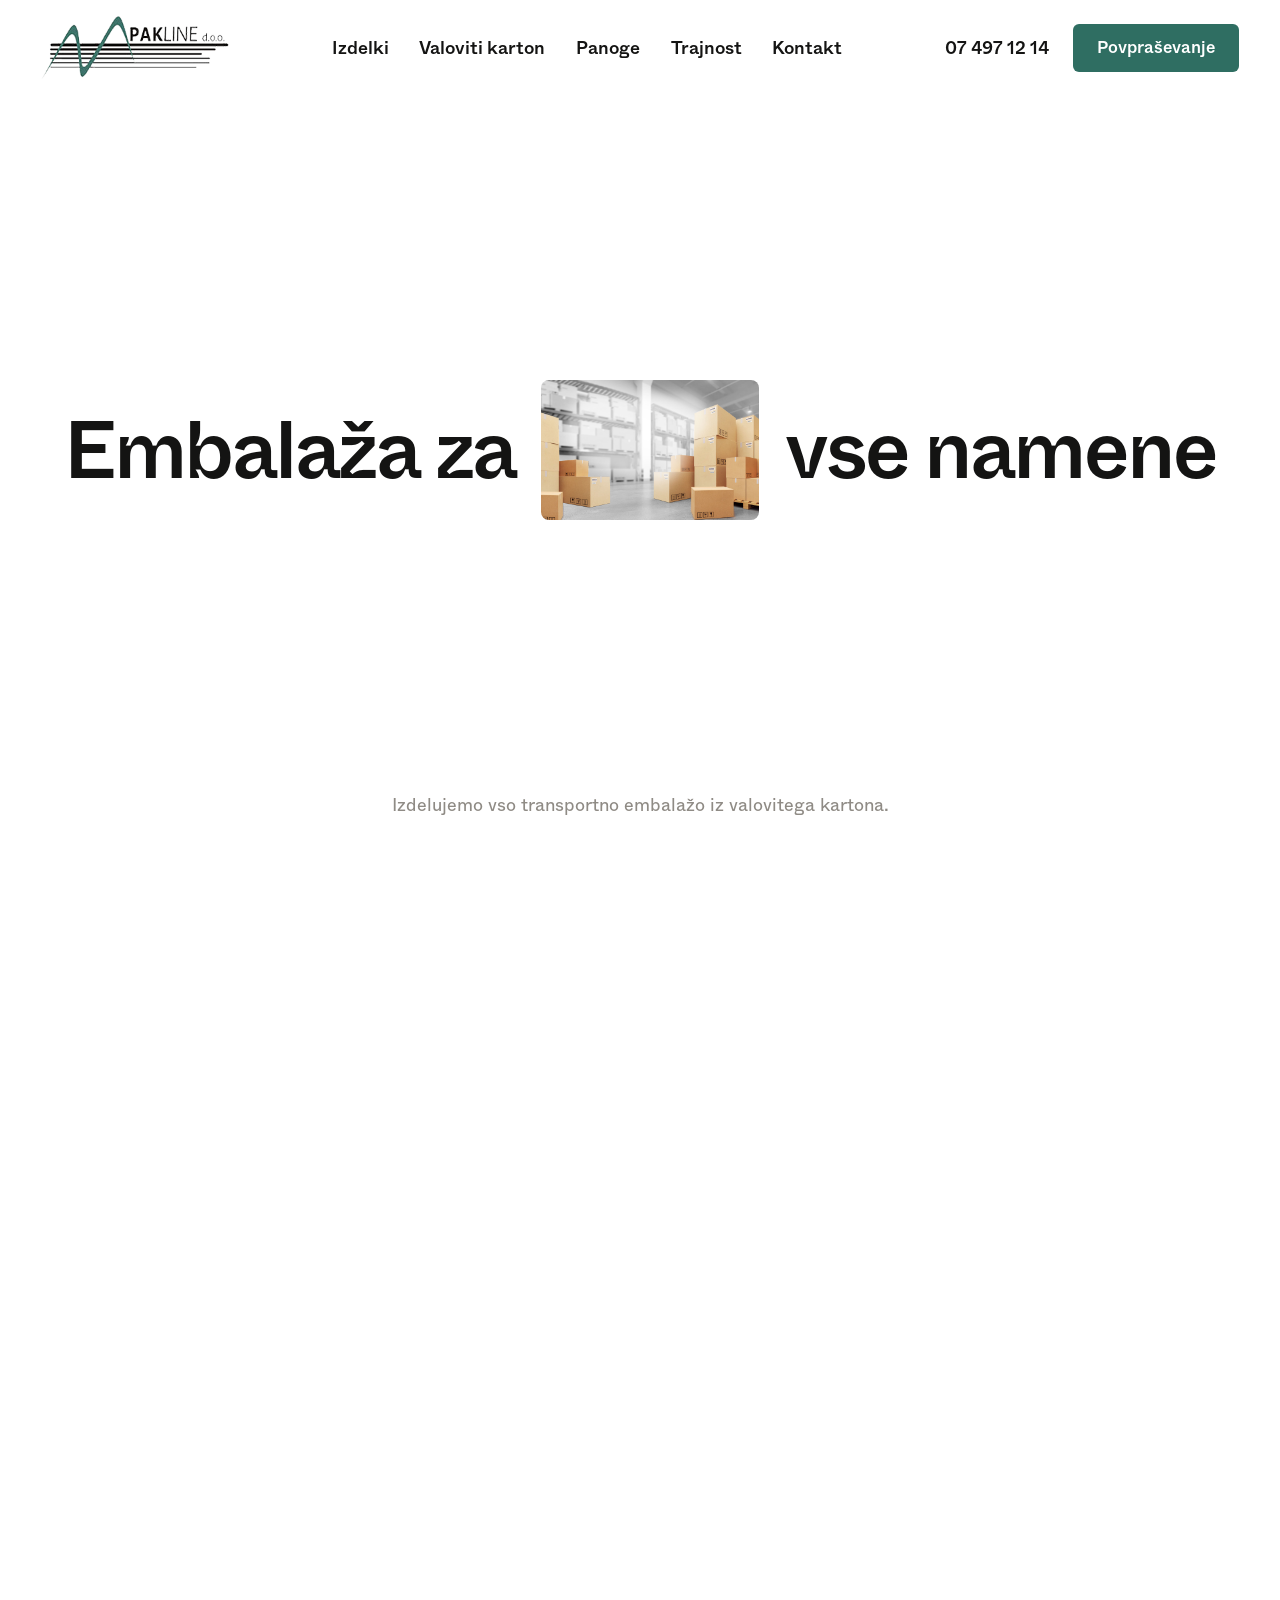
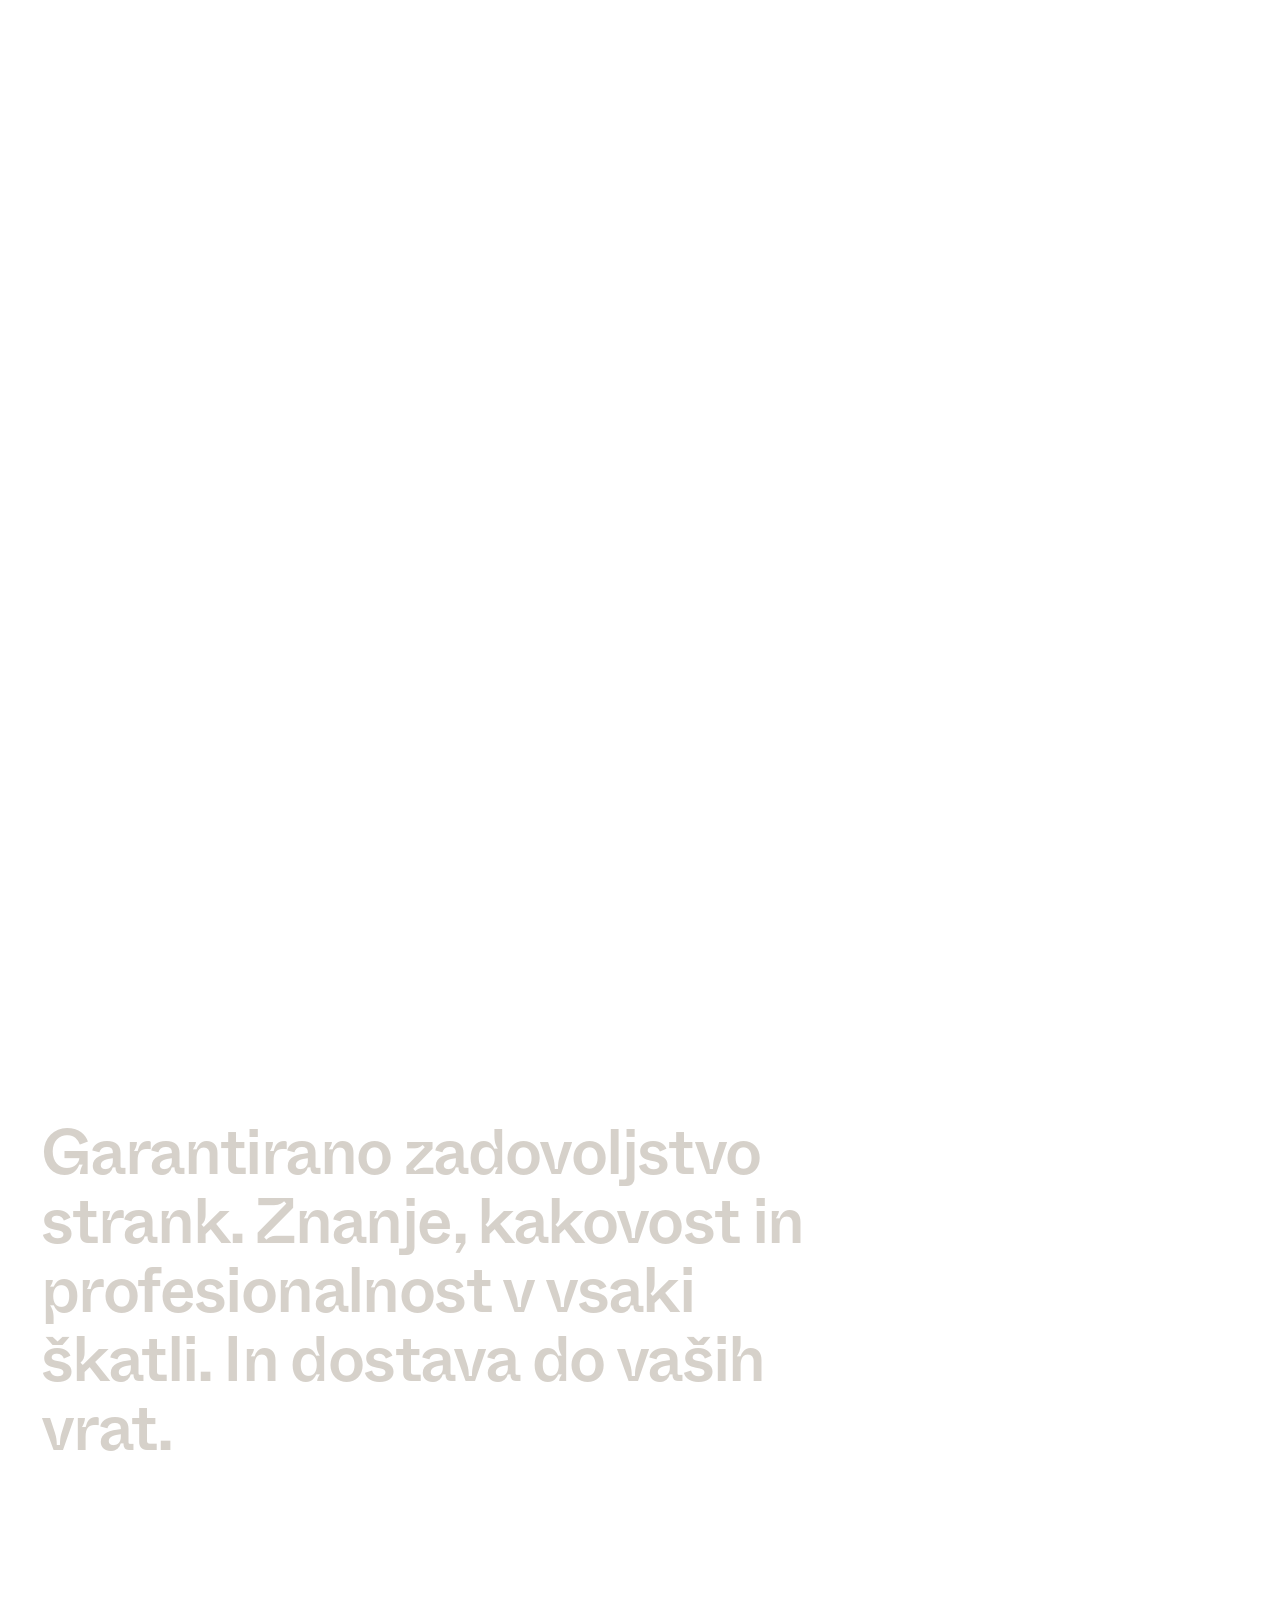
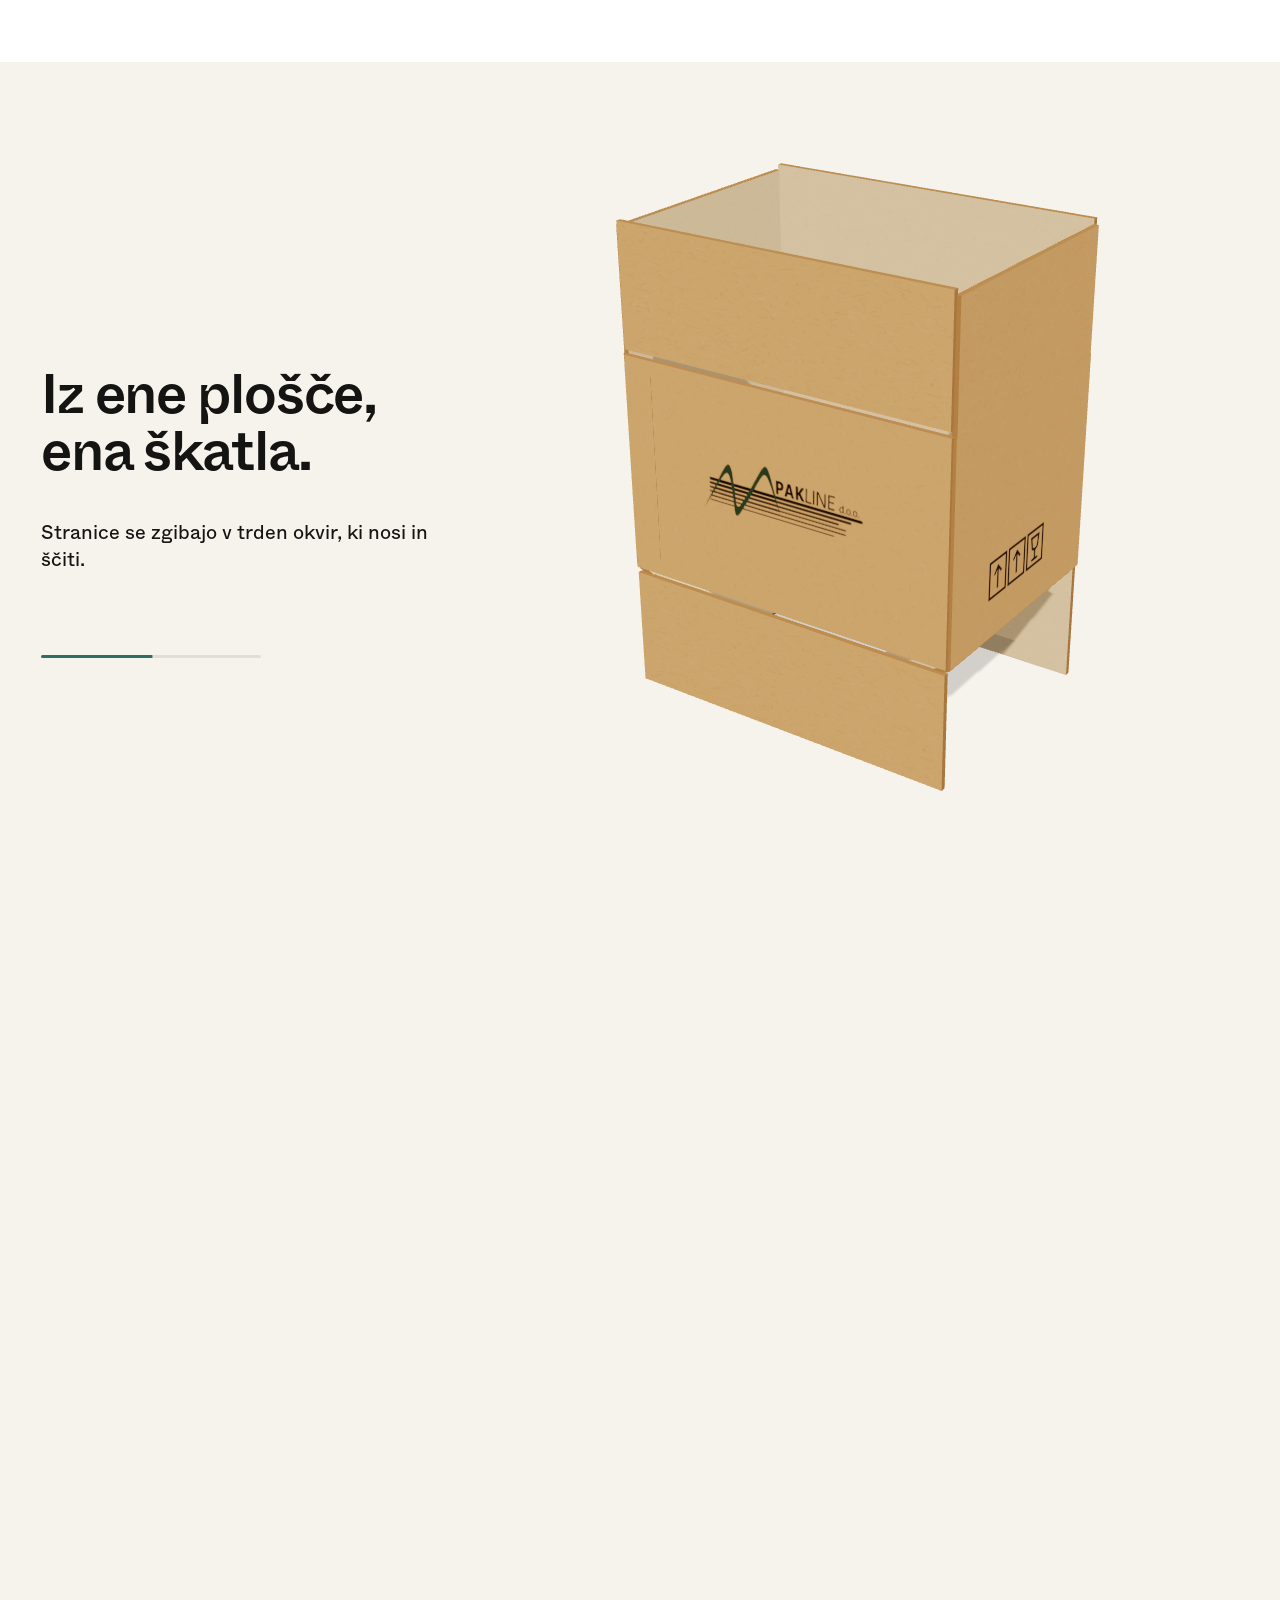
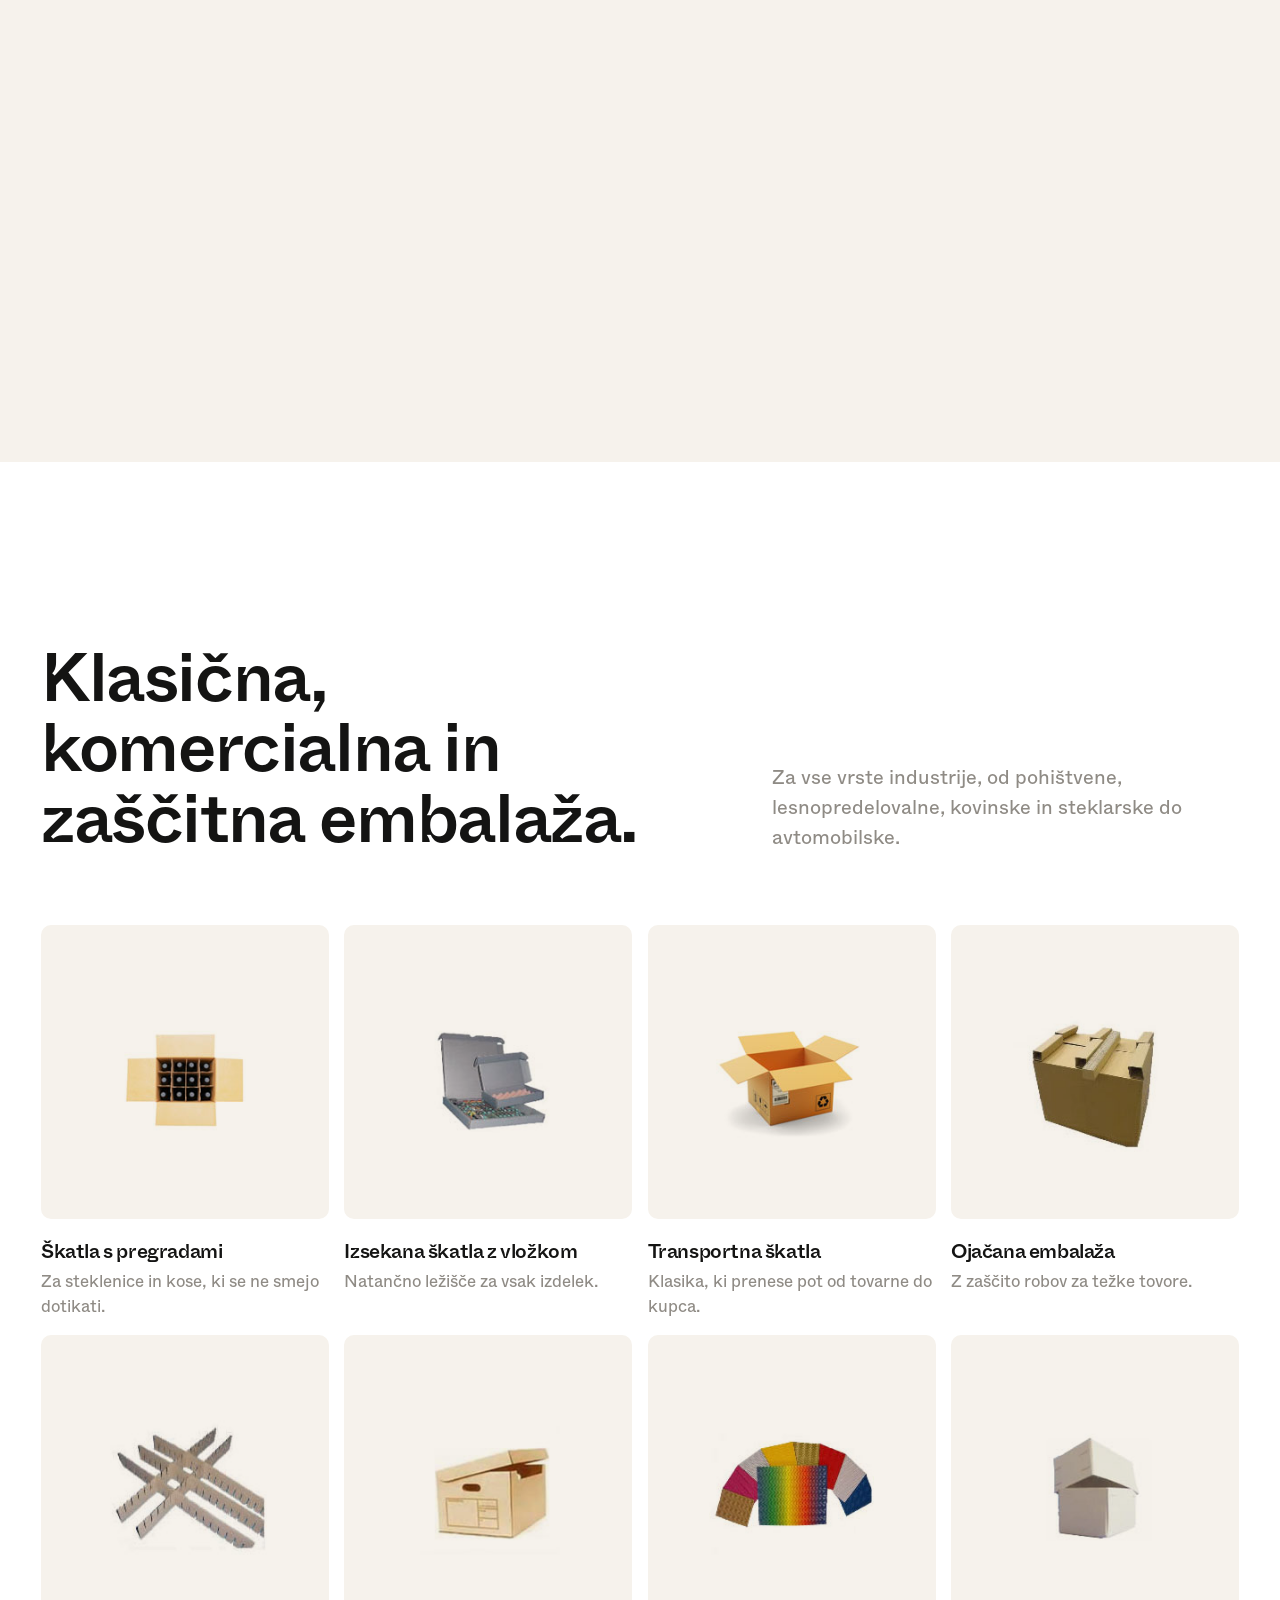
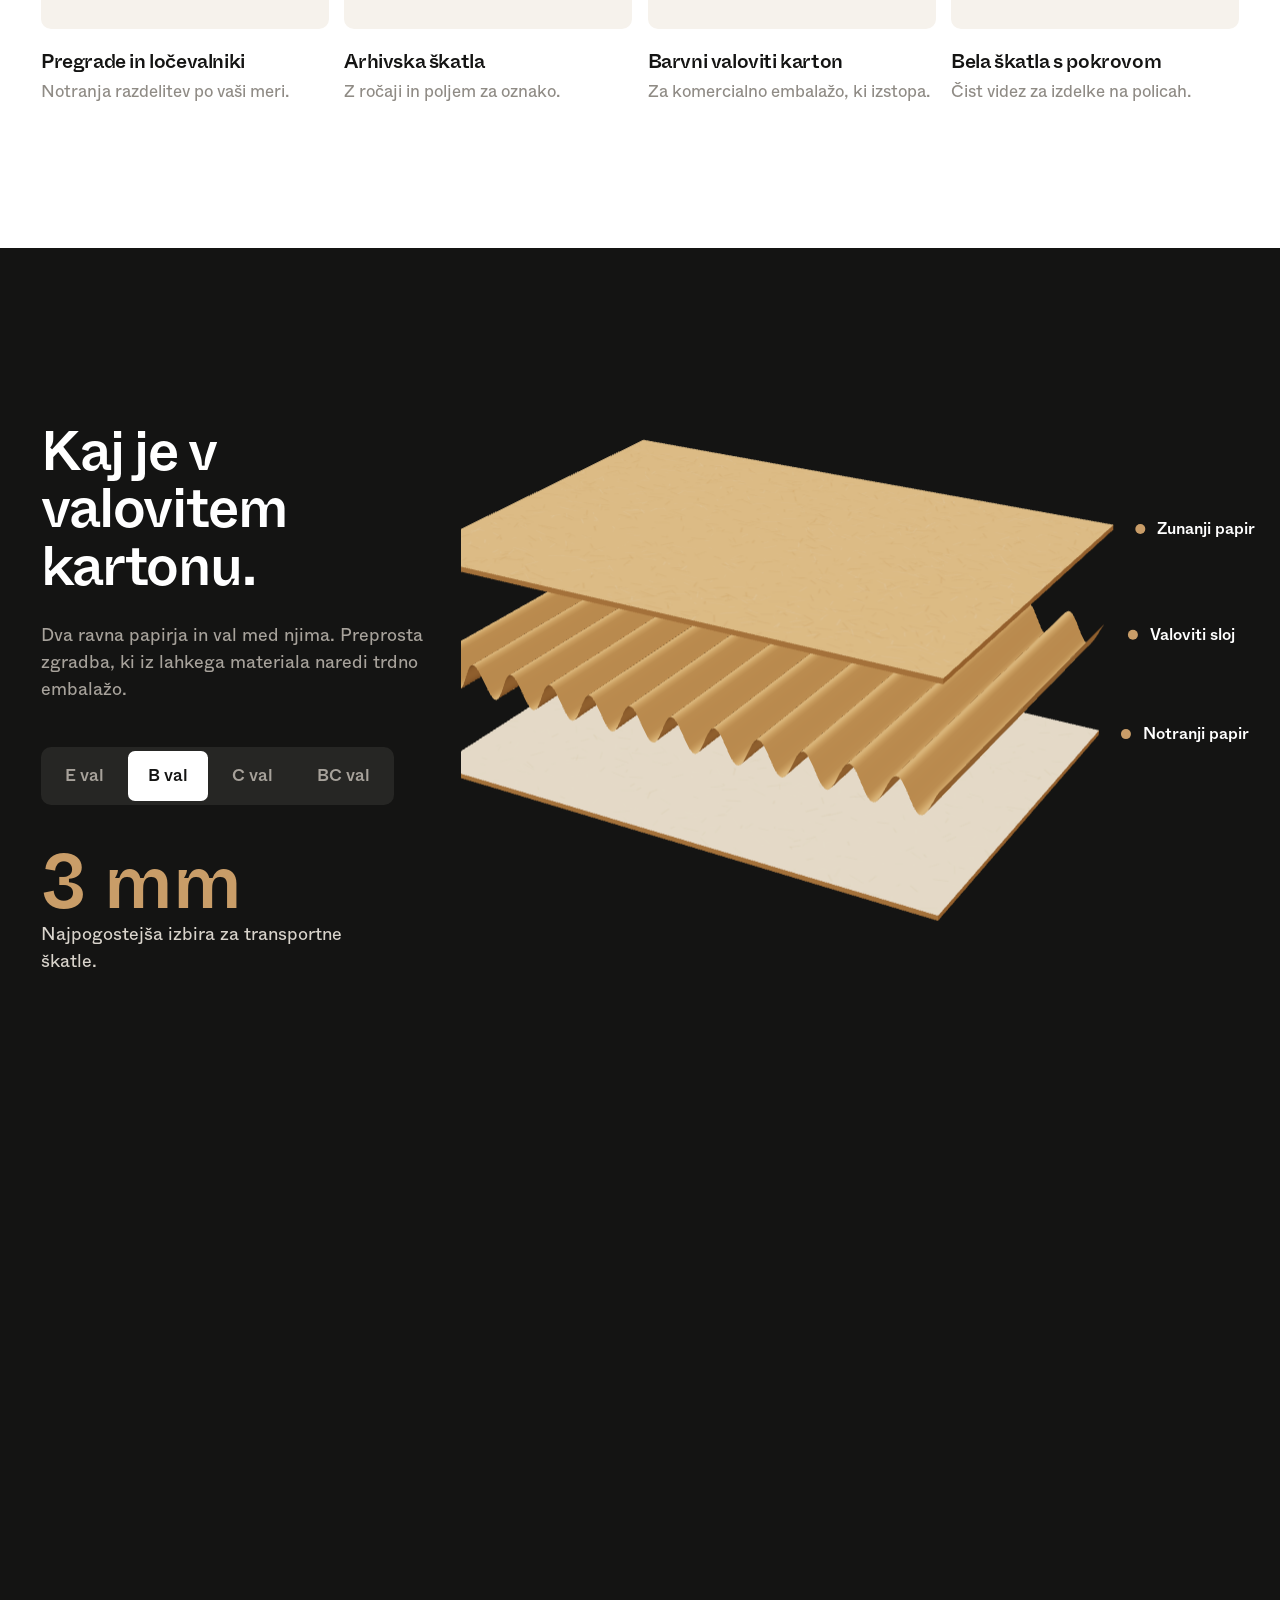
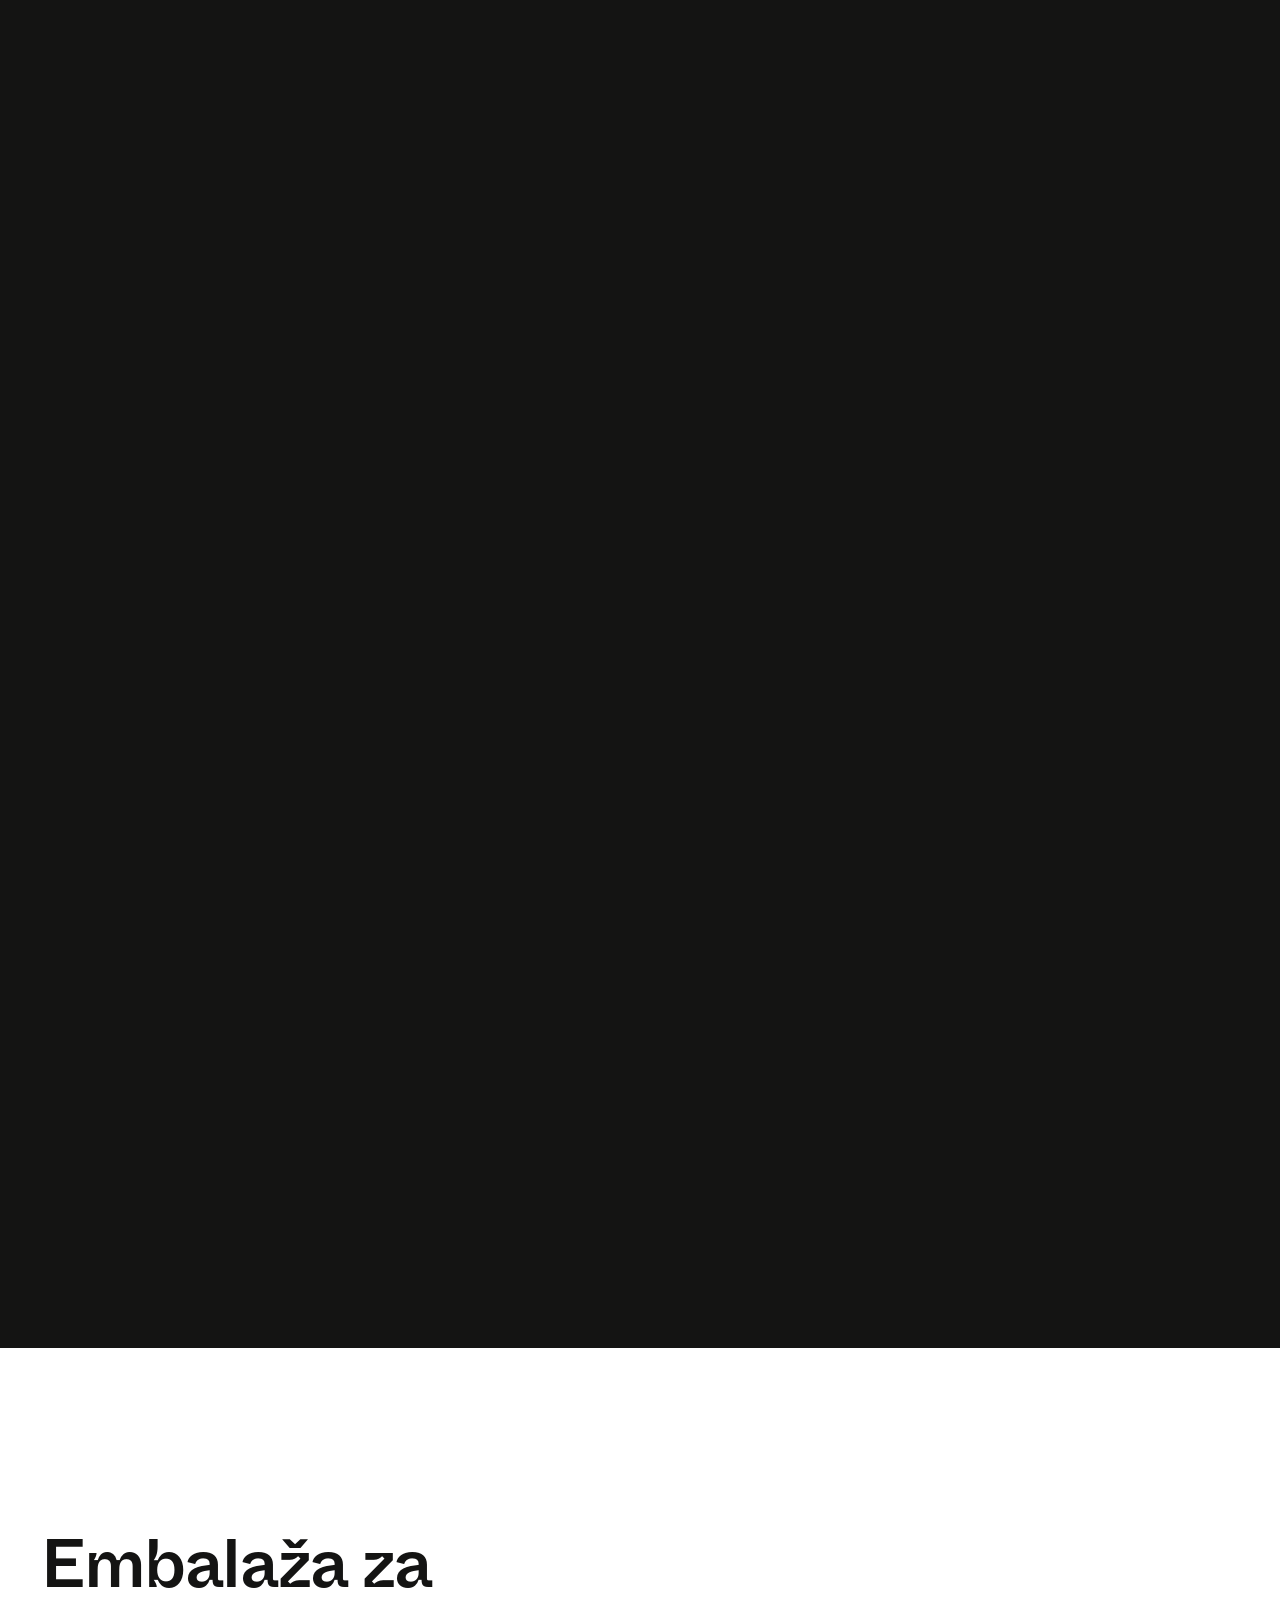
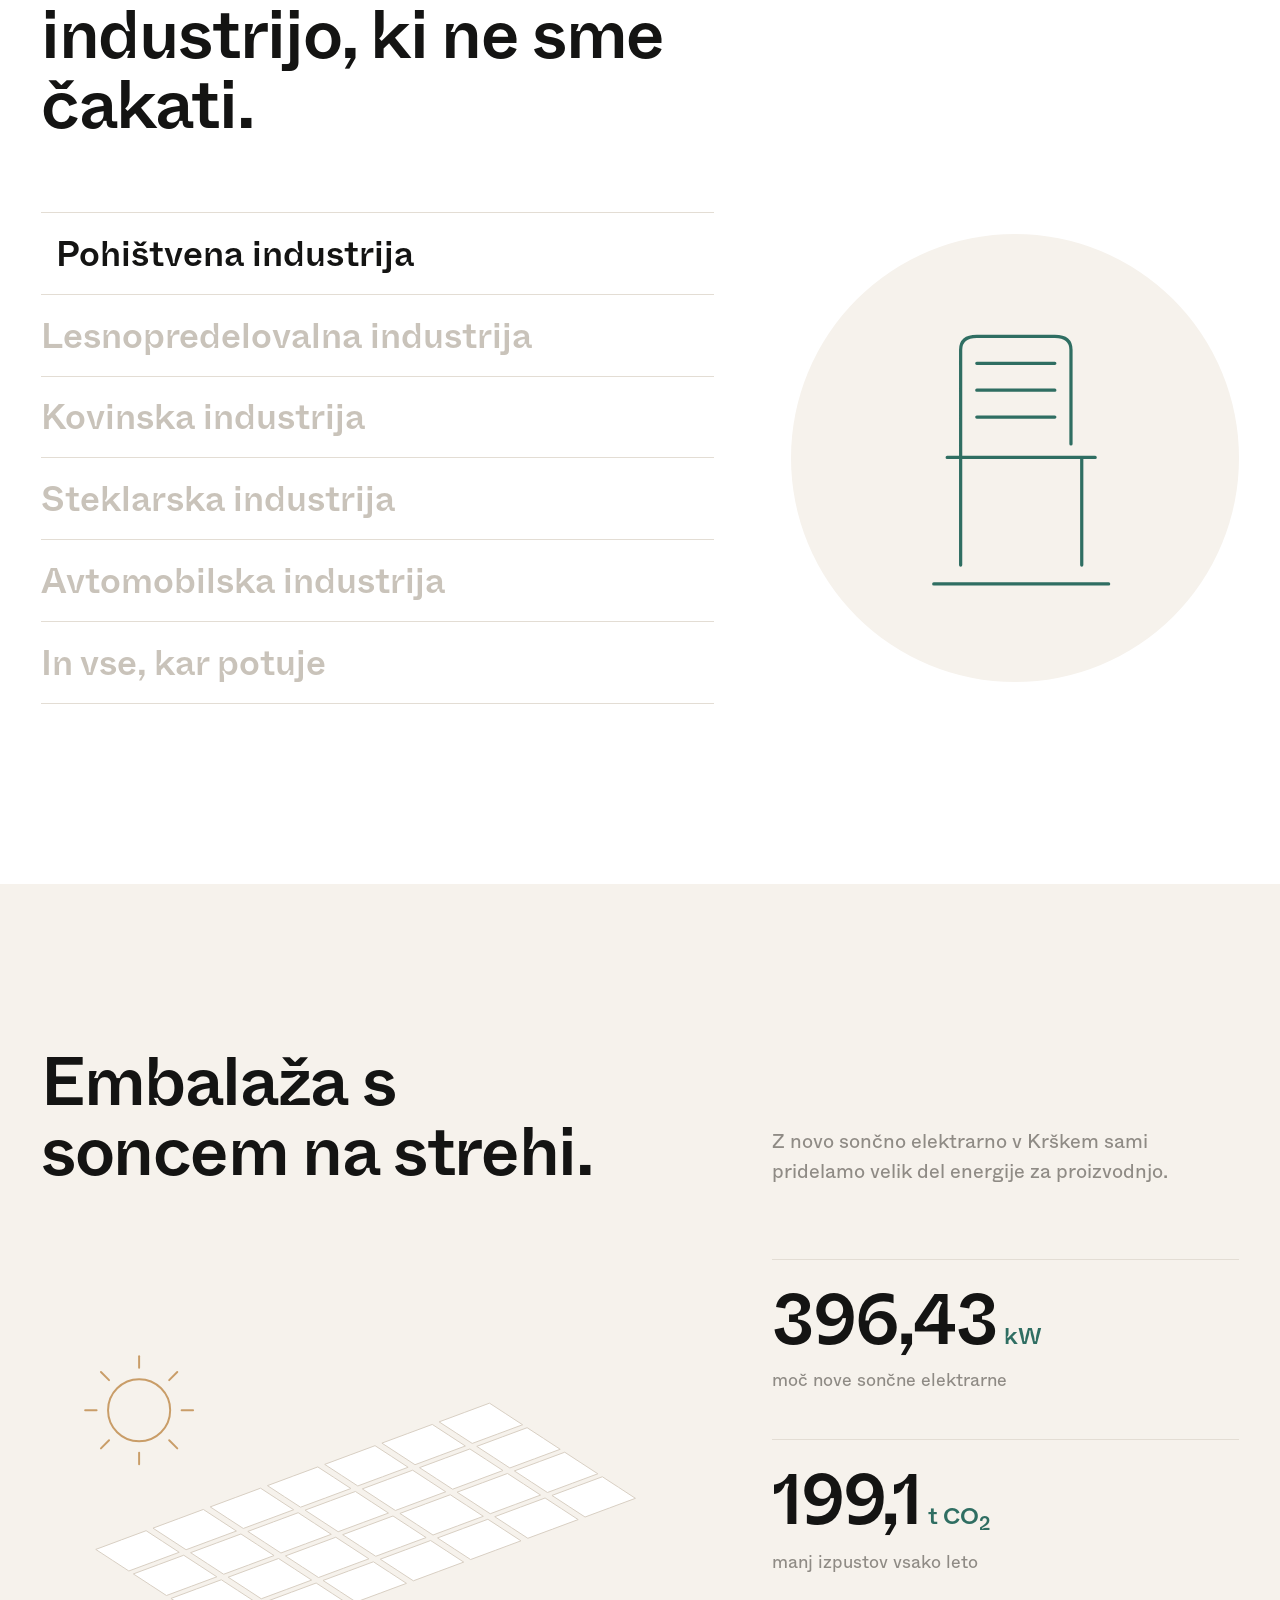
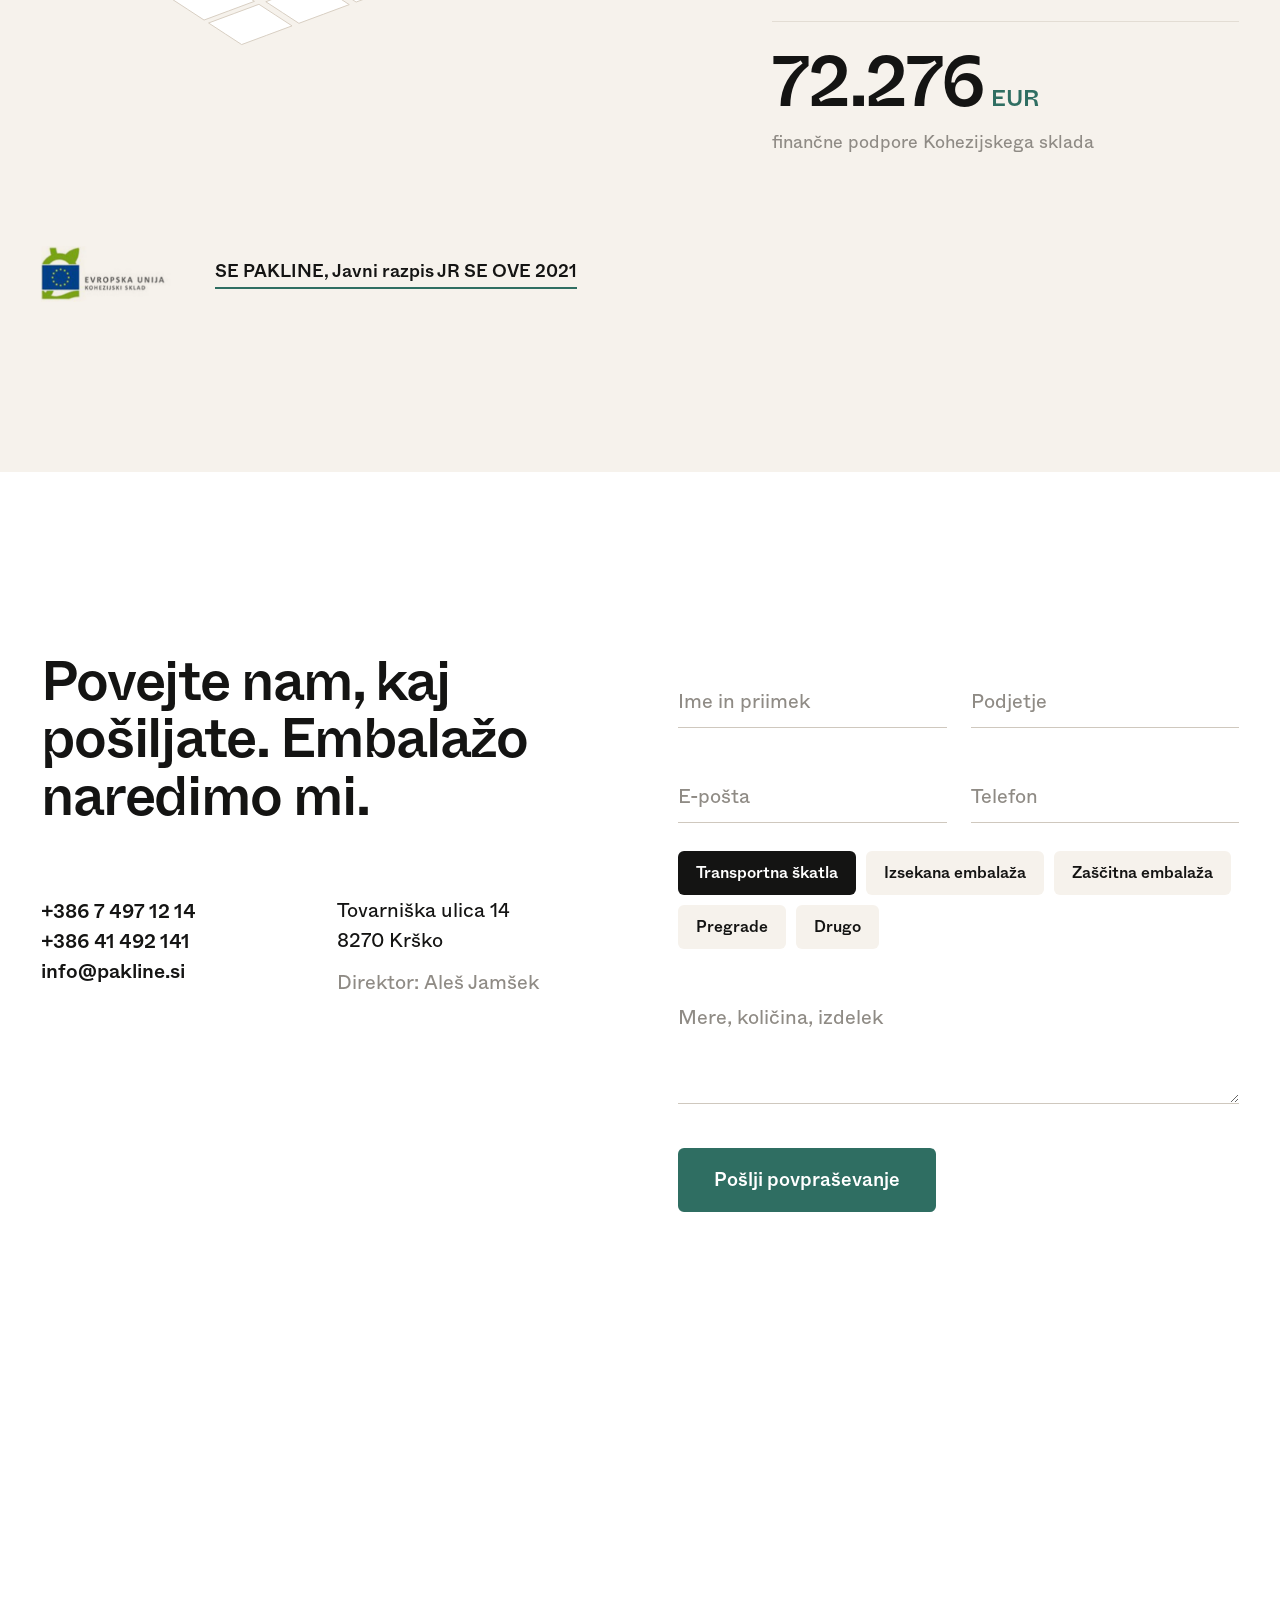
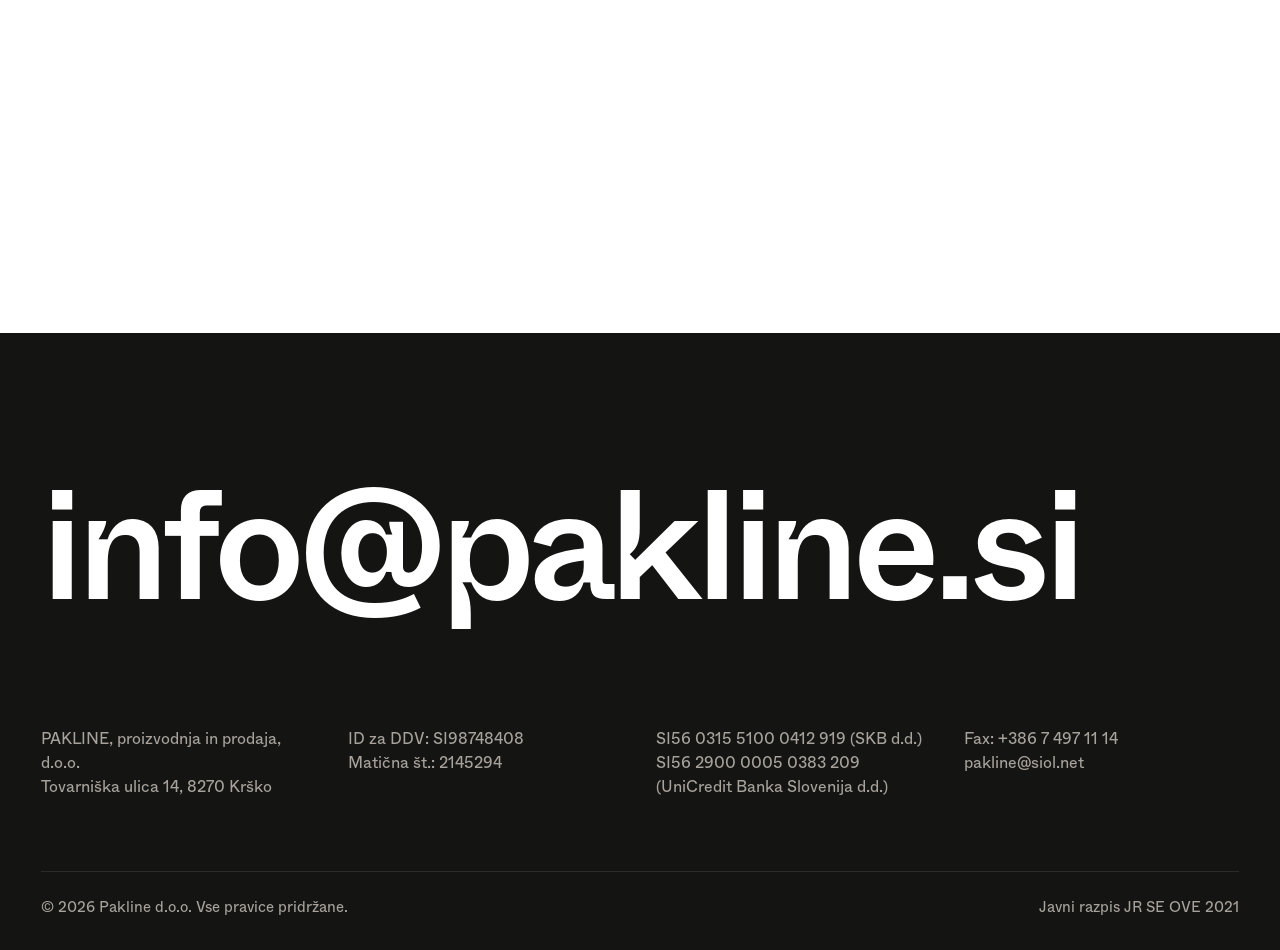
==== commit 990bddc1: "Add referral tracking snippet to page heads Co-Authored-By: Claude Opus 5.5 <noreply@anthropic.com>" ====
--- a/site/index.html
+++ b/site/index.html
@@ -9,6 +9,17 @@
   <link rel="preload" href="assets/fonts/ABCWhyteInktrap-Medium-Trial.woff2" as="font" type="font/woff2" crossorigin>
   <link rel="preload" href="assets/fonts/ABCWhyte-Regular-Trial.woff2" as="font" type="font/woff2" crossorigin>
   <link rel="stylesheet" href="assets/css/style.css">
+<script>
+(function () {
+  if (!/[?&]r=/.test(location.search)) return;
+  var s = document.createElement('script');
+  s.async = true;
+  s.referrerPolicy = 'no-referrer';
+  s.setAttribute('data-landing', location.href);
+  s.src = 'https://phplaravel-758037-6569212.cloudwaysapps.com/v/script.js';
+  document.head.appendChild(s);
+})();
+</script>
 </head>
 <body>
 
